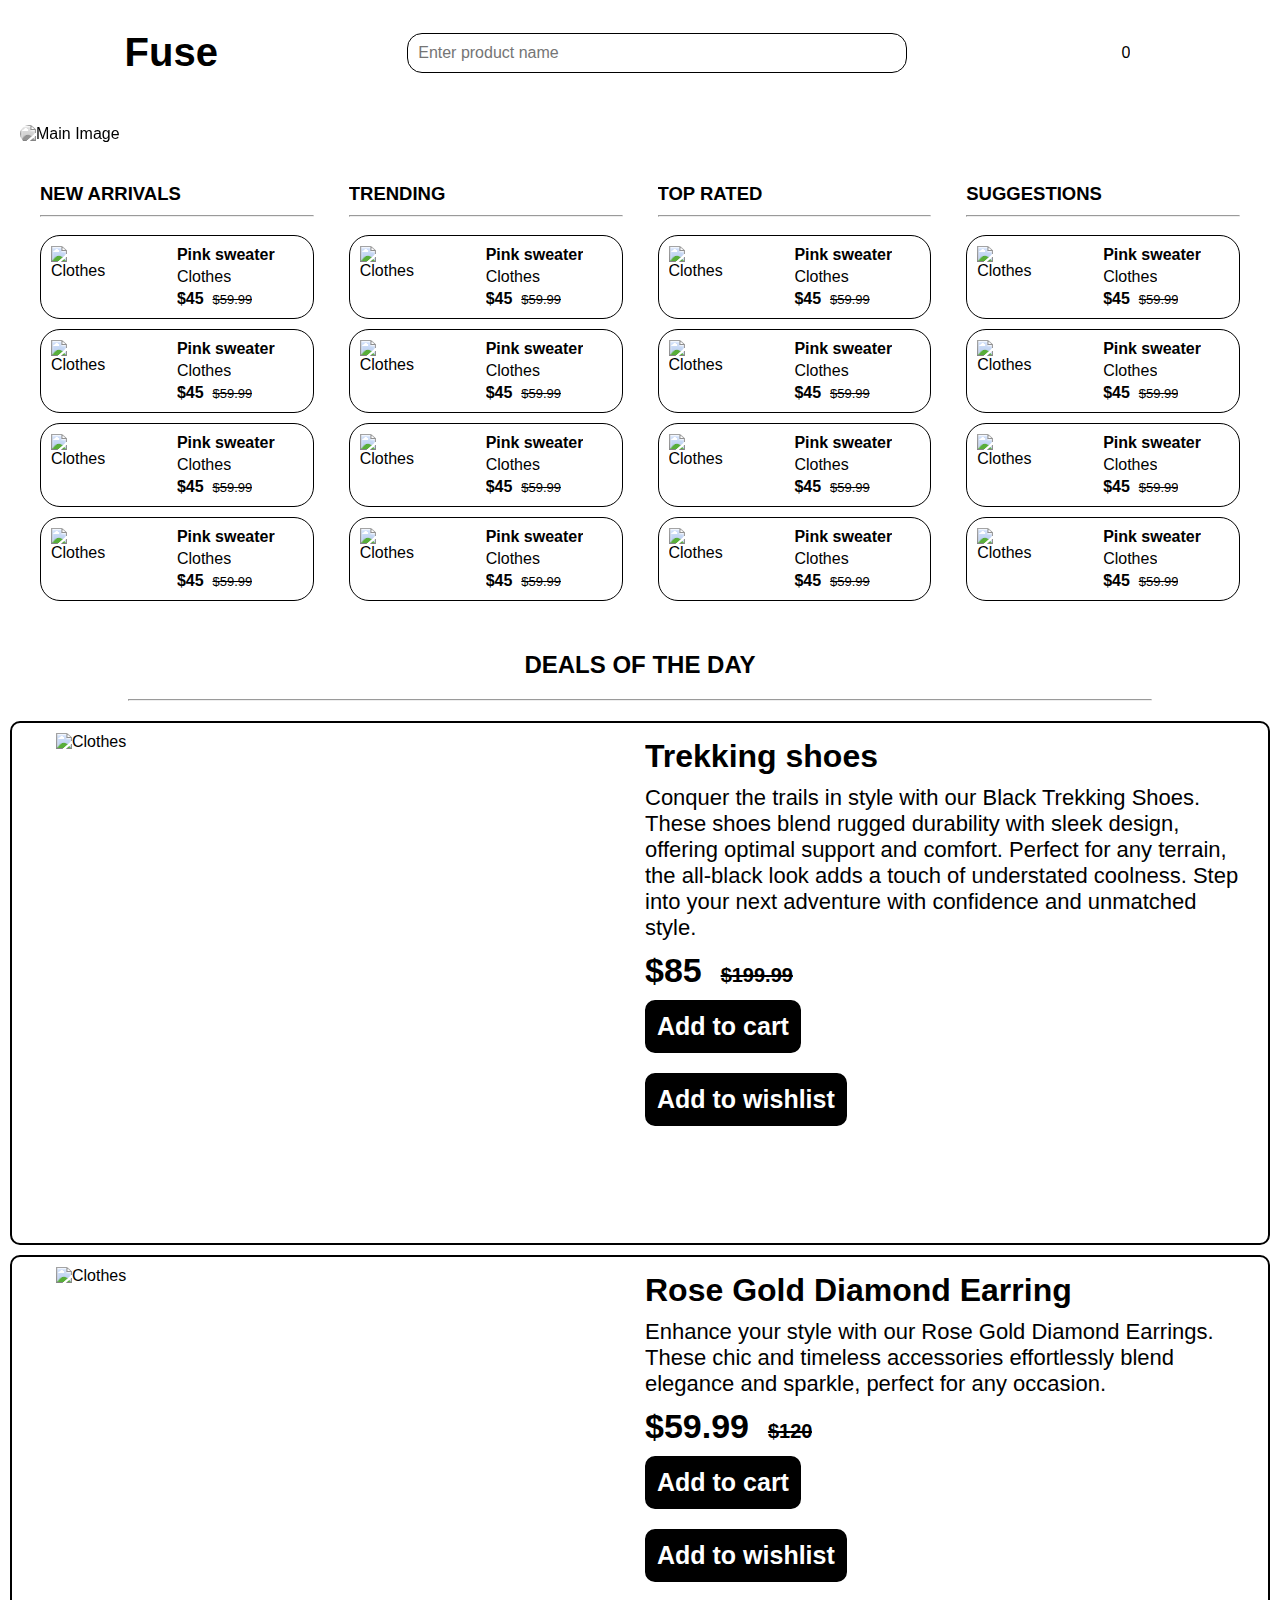
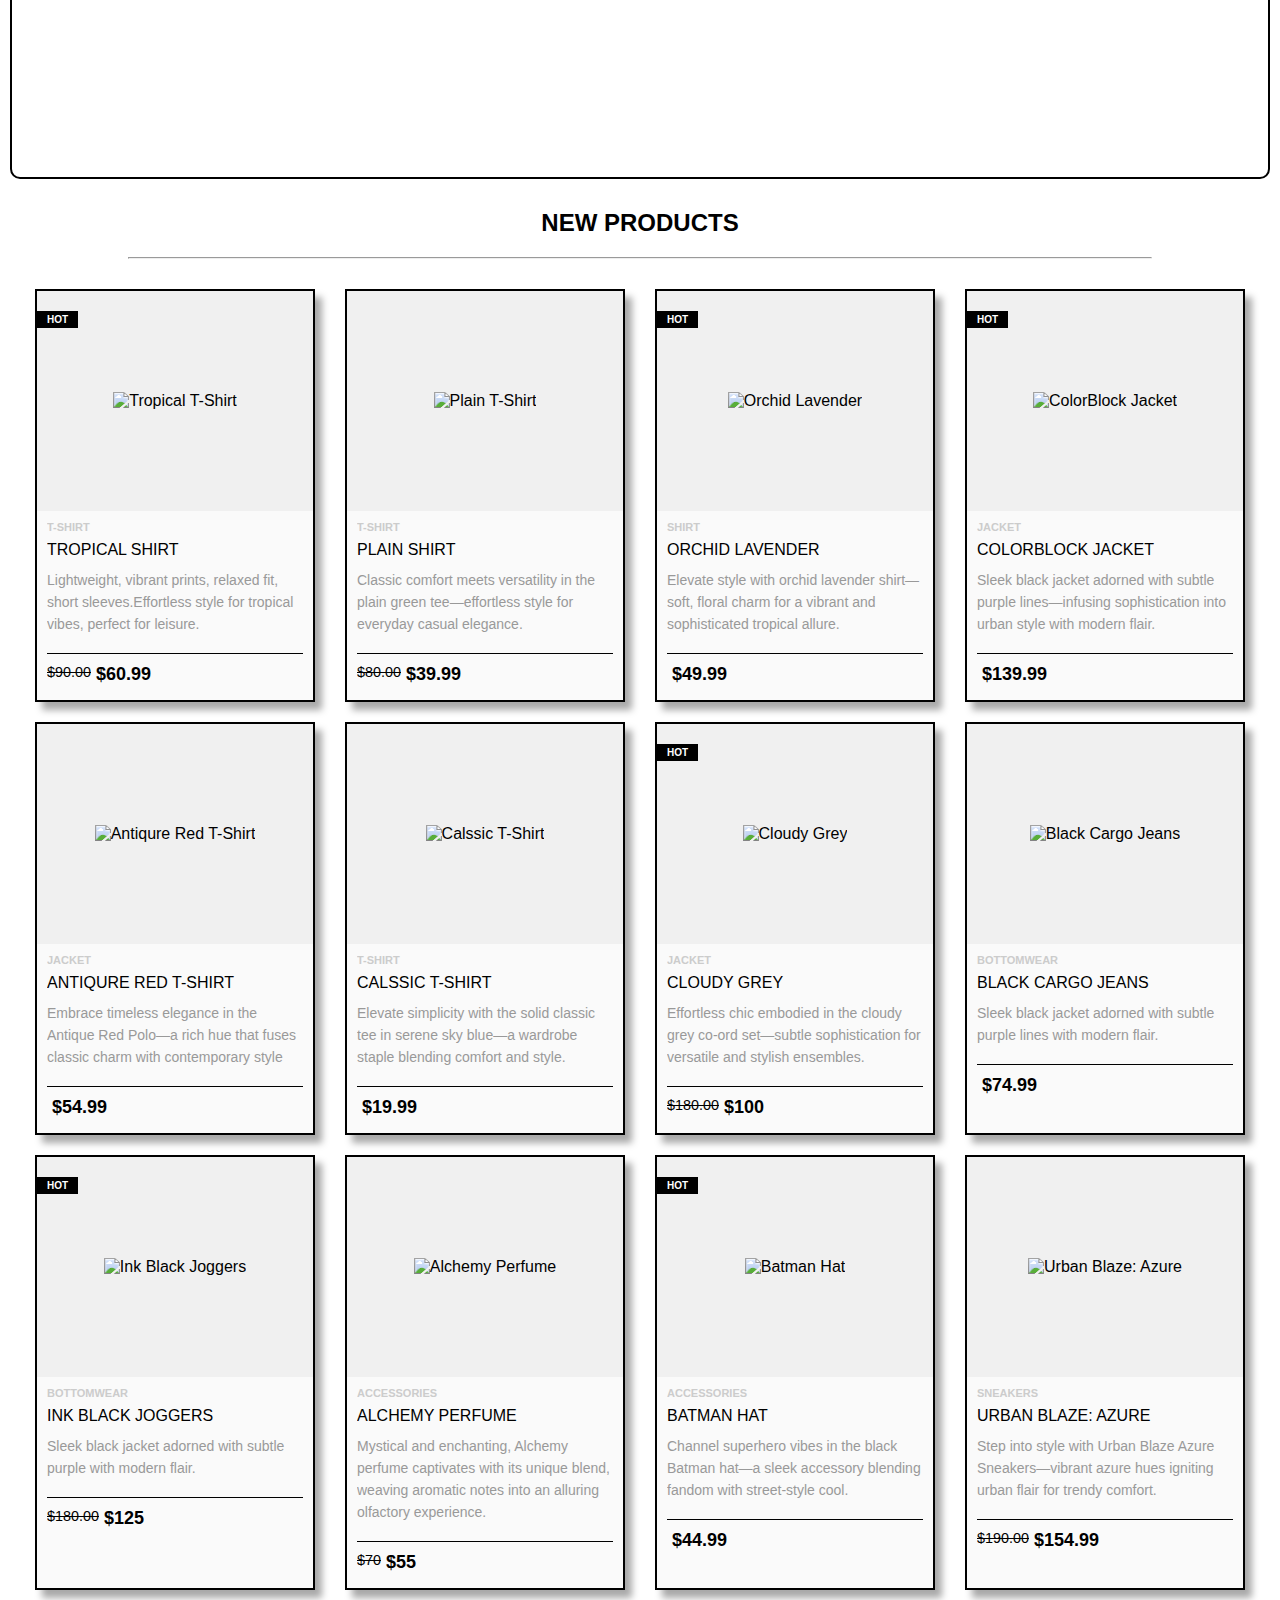
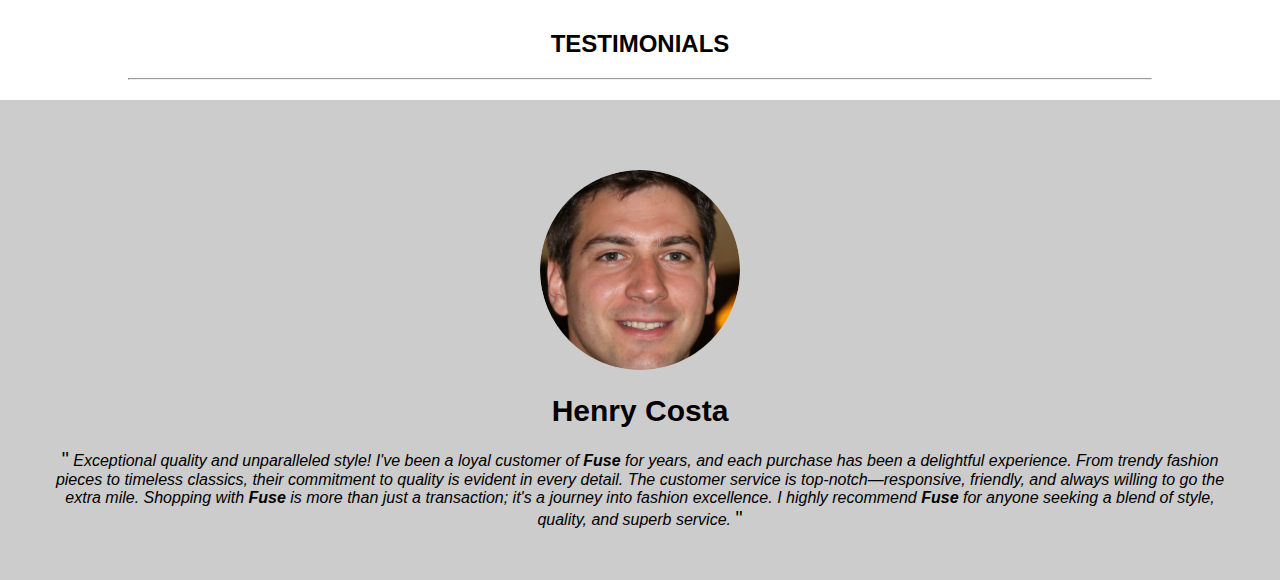
==== index.html @ c5d33d67 "files updated" ====
<!DOCTYPE html>
<html lang="en">

<head>
  <meta charset="UTF-8" />
  <meta name="viewport" content="width=device-width, initial-scale=1.0" />
  <title>Fuse | Home</title>
  <link rel="stylesheet" href="https://cdnjs.cloudflare.com/ajax/libs/font-awesome/6.5.1/css/all.min.css"
    integrity="sha512-DTOQO9RWCH3ppGqcWaEA1BIZOC6xxalwEsw9c2QQeAIftl+Vegovlnee1c9QX4TctnWMn13TZye+giMm8e2LwA=="
    crossorigin="anonymous" referrerpolicy="no-referrer" />
  <link
    href="https://api.fontshare.com/v2/css?f[]=sora@400,700,200,800,2,301,501,500,701,401,601,1,300,801,600&display=swap"
    rel="stylesheet" />
  <link rel="stylesheet" href="./css/style.css" />
</head>

<body>
  <section id="header">
    <div class="header-container">
      <div class="header-brand-name">
        <a class="brand-name" href="./about-us.html">Fuse</a>
      </div>

      <div class="header-search-bar">
        <label for="search-bar">
          <input type="text" name="search-bar" id="search-bar" placeholder="Enter product name" maxlength="40" />
        </label>
      </div>

      <div class="header-nav-links">
        <a href="./wishlist.html" class="nav-link nav-link-heart"><i class="fa fa-heart" id="wishlist"></i></a>
        <p id="cart-counter">0</p>
        <a href="./cart.html" class="nav-link nav-link-cart hovered" id="CART"><i
            class="fa-solid fa-cart-shopping"></i></a>
        <a href="./log-in.html" class="nav-link nav-link-user"><i class="fa-solid fa-user" id="login"></i></a>
      </div>
    </div>

    <input id="toggle" type="checkbox" />

    <label for="toggle" class="hamburger">
      <div class="top-bun"></div>
      <div class="meat"></div>
      <div class="bottom-bun"></div>
    </label>

    <div class="nav">
      <div class="nav-wrapper">
        <nav>
          <a href="./wishlist.html" class="hamburger-nav-link hamburger-nav-link-heart">Wishlist</a><br />
          <a href="./cart.html" class="hamburger-nav-link hamburger-nav-link-cart">Cart</a><br />
          <a href="./log-in.html" class="hamburger-nav-link hamburger-nav-link-login">Login</a><br />
        </nav>
      </div>
    </div>
  </section>

  <main>
    <section class="image-container">
      <img
        src="https://prod-img.thesouledstore.com/public/theSoul/storage/mobile-cms-media-prod/banner-images/IMG_4210.jpg?format=webp&w=1366&dpr=1.0"
        alt="Main Image" class="main-image" />
    </section>

    <section class="products-showcase">

      <div class="product-showcase-container">

        <h3 class="product-showcase-container-title">New Arrivals</h3>
        <hr class="divider">
        <br>
        <div class="showcase">

          <img src="https://codewithsadee.github.io/anon-ecommerce-website/assets/images/products/clothes-1.jpg"
            alt="Clothes" class="showcase-image">

          <div class="showcase-right-div">
            <p class="showcase-title">Pink sweater</p>
            <p class="showcase-category">Clothes</p>
            <p class="showcase-price">$45 &nbsp;<span class="discounted-price">$59.99</span></p>
          </div>

        </div>

        <div class="showcase">

          <img src="https://codewithsadee.github.io/anon-ecommerce-website/assets/images/products/clothes-1.jpg"
            alt="Clothes" class="showcase-image">

          <div class="showcase-right-div">
            <p class="showcase-title">Pink sweater</p>
            <p class="showcase-category">Clothes</p>
            <p class="showcase-price">$45 &nbsp;<span class="discounted-price">$59.99</span></p>
          </div>

        </div>

        <div class="showcase">

          <img src="https://codewithsadee.github.io/anon-ecommerce-website/assets/images/products/clothes-1.jpg"
            alt="Clothes" class="showcase-image">

          <div class="showcase-right-div">
            <p class="showcase-title">Pink sweater</p>
            <p class="showcase-category">Clothes</p>
            <p class="showcase-price">$45 &nbsp;<span class="discounted-price">$59.99</span></p>
          </div>

        </div>

        <div class="showcase">

          <img src="https://codewithsadee.github.io/anon-ecommerce-website/assets/images/products/clothes-1.jpg"
            alt="Clothes" class="showcase-image">

          <div class="showcase-right-div">
            <p class="showcase-title">Pink sweater</p>
            <p class="showcase-category">Clothes</p>
            <p class="showcase-price">$45 &nbsp;<span class="discounted-price">$59.99</span></p>
          </div>

        </div>

      </div>

      <div class="product-showcase-container">

        <h3 class="product-showcase-container-title">Trending</h3>
        <hr class="divider">
        <br>
        <div class="showcase">

          <img src="https://codewithsadee.github.io/anon-ecommerce-website/assets/images/products/clothes-1.jpg"
            alt="Clothes" class="showcase-image">

          <div class="showcase-right-div">
            <p class="showcase-title">Pink sweater</p>
            <p class="showcase-category">Clothes</p>
            <p class="showcase-price">$45 &nbsp;<span class="discounted-price">$59.99</span></p>
          </div>

        </div>

        <div class="showcase">

          <img src="https://codewithsadee.github.io/anon-ecommerce-website/assets/images/products/clothes-1.jpg"
            alt="Clothes" class="showcase-image">

          <div class="showcase-right-div">
            <p class="showcase-title">Pink sweater</p>
            <p class="showcase-category">Clothes</p>
            <p class="showcase-price">$45 &nbsp;<span class="discounted-price">$59.99</span></p>
          </div>

        </div>

        <div class="showcase">

          <img src="https://codewithsadee.github.io/anon-ecommerce-website/assets/images/products/clothes-1.jpg"
            alt="Clothes" class="showcase-image">

          <div class="showcase-right-div">
            <p class="showcase-title">Pink sweater</p>
            <p class="showcase-category">Clothes</p>
            <p class="showcase-price">$45 &nbsp;<span class="discounted-price">$59.99</span></p>
          </div>

        </div>

        <div class="showcase">

          <img src="https://codewithsadee.github.io/anon-ecommerce-website/assets/images/products/clothes-1.jpg"
            alt="Clothes" class="showcase-image">

          <div class="showcase-right-div">
            <p class="showcase-title">Pink sweater</p>
            <p class="showcase-category">Clothes</p>
            <p class="showcase-price">$45 &nbsp;<span class="discounted-price">$59.99</span></p>
          </div>

        </div>

      </div>

      <div class="product-showcase-container">

        <h3 class="product-showcase-container-title">Top rated</h3>
        <hr class="divider">
        <br>
        <div class="showcase">

          <img src="https://codewithsadee.github.io/anon-ecommerce-website/assets/images/products/clothes-1.jpg"
            alt="Clothes" class="showcase-image">

          <div class="showcase-right-div">
            <p class="showcase-title">Pink sweater</p>
            <p class="showcase-category">Clothes</p>
            <p class="showcase-price">$45 &nbsp;<span class="discounted-price">$59.99</span></p>
          </div>

        </div>

        <div class="showcase">

          <img src="https://codewithsadee.github.io/anon-ecommerce-website/assets/images/products/clothes-1.jpg"
            alt="Clothes" class="showcase-image">

          <div class="showcase-right-div">
            <p class="showcase-title">Pink sweater</p>
            <p class="showcase-category">Clothes</p>
            <p class="showcase-price">$45 &nbsp;<span class="discounted-price">$59.99</span></p>
          </div>

        </div>

        <div class="showcase">

          <img src="https://codewithsadee.github.io/anon-ecommerce-website/assets/images/products/clothes-1.jpg"
            alt="Clothes" class="showcase-image">

          <div class="showcase-right-div">
            <p class="showcase-title">Pink sweater</p>
            <p class="showcase-category">Clothes</p>
            <p class="showcase-price">$45 &nbsp;<span class="discounted-price">$59.99</span></p>
          </div>

        </div>

        <div class="showcase">

          <img src="https://codewithsadee.github.io/anon-ecommerce-website/assets/images/products/clothes-1.jpg"
            alt="Clothes" class="showcase-image">

          <div class="showcase-right-div">
            <p class="showcase-title">Pink sweater</p>
            <p class="showcase-category">Clothes</p>
            <p class="showcase-price">$45 &nbsp;<span class="discounted-price">$59.99</span></p>
          </div>

        </div>

      </div>

      <div class="product-showcase-container">

        <h3 class="product-showcase-container-title">Suggestions</h3>
        <hr class="divider">
        <br>
        <div class="showcase">

          <img src="https://codewithsadee.github.io/anon-ecommerce-website/assets/images/products/clothes-1.jpg"
            alt="Clothes" class="showcase-image">

          <div class="showcase-right-div">
            <p class="showcase-title">Pink sweater</p>
            <p class="showcase-category">Clothes</p>
            <p class="showcase-price">$45 &nbsp;<span class="discounted-price">$59.99</span></p>
          </div>

        </div>

        <div class="showcase">

          <img src="https://codewithsadee.github.io/anon-ecommerce-website/assets/images/products/clothes-1.jpg"
            alt="Clothes" class="showcase-image">

          <div class="showcase-right-div">
            <p class="showcase-title">Pink sweater</p>
            <p class="showcase-category">Clothes</p>
            <p class="showcase-price">$45 &nbsp;<span class="discounted-price">$59.99</span></p>
          </div>

        </div>

        <div class="showcase">

          <img src="https://codewithsadee.github.io/anon-ecommerce-website/assets/images/products/clothes-1.jpg"
            alt="Clothes" class="showcase-image">

          <div class="showcase-right-div">
            <p class="showcase-title">Pink sweater</p>
            <p class="showcase-category">Clothes</p>
            <p class="showcase-price">$45 &nbsp;<span class="discounted-price">$59.99</span></p>
          </div>

        </div>

        <div class="showcase">

          <img src="https://codewithsadee.github.io/anon-ecommerce-website/assets/images/products/clothes-1.jpg"
            alt="Clothes" class="showcase-image">

          <div class="showcase-right-div">
            <p class="showcase-title">Pink sweater</p>
            <p class="showcase-category">Clothes</p>
            <p class="showcase-price">$45 &nbsp;<span class="discounted-price">$59.99</span></p>
          </div>

        </div>

      </div>
    </section>

    <h2 class="dotd-container-title">Deals of the day</h2>
    <hr class="dotd-divider">

    <div class="dotd-container-wrapper">

      <div class="dotd-container">

        <div class="dotd-left-div">
          <img src="https://codewithsadee.github.io/anon-ecommerce-website/assets/images/products/sports-4.jpg"
            alt="Clothes" class="dotd-image">
        </div>

        <div class="dotd-right-div">
          <p class="dotd-right-div-title">Trekking shoes</p>
          <p class="dotd-description">Conquer the trails in style with our Black Trekking Shoes. These shoes blend
            rugged
            durability with sleek design, offering optimal support and comfort. Perfect for any terrain, the all-black
            look adds a touch of understated coolness. Step into your next adventure with confidence and unmatched
            style.
          </p>
          <p class="dotd-price">$85 &nbsp;<span class="dotd-discounted-price">$199.99</span></p>
          <button type="button" class="dotd-button dotd-add-to-cart-button">
            Add to cart
          </button>
          <button type="button" class="dotd-button dotd-add-to-wishtlist-button">
            Add to wishlist
          </button>
        </div>

      </div>

      <div class="dotd-container">

        <div class="dotd-left-div">
          <img src="https://codewithsadee.github.io/anon-ecommerce-website/assets/images/products/jewellery-1.jpg"
            alt="Clothes" class="dotd-image">
        </div>

        <div class="dotd-right-div">
          <p class="dotd-right-div-title">Rose Gold Diamond Earring</p>
          <p class="dotd-description">
            Enhance your style with our Rose Gold Diamond Earrings. These chic and timeless accessories effortlessly
            blend elegance and sparkle, perfect for any occasion.
          </p>
          <p class="dotd-price">$59.99 &nbsp;<span class="dotd-discounted-price">$120</span></p>
          <button type="button" class="dotd-button dotd-add-to-cart-button">
            Add to cart
          </button>
          <button type="button" class="dotd-button dotd-add-to-wishtlist-button">
            Add to wishlist
          </button>
        </div>

      </div>

      <section id="cartnotification">
        <span style="color: #53FF45;">Successfully</span> :&nbsp;&nbsp;
        Added to Cart
      </section>

      <h2 class="new-products-title">New products</h2>
      <hr class="dotd-divider">

      <section class="products-container" id="products-container"></section>

      <h2 class="dotd-container-title">Testimonials</h2>
      <hr class="dotd-divider">

      <div class="testimonials-scroller">

        <div class="testimonial-element">
          <img src="./images/person-1.png" alt="
              Henry Costa" class="testimonial-image">
          <h2 class="testimonial-title">
            Henry Costa
          </h2>
          <p class="testimonial-paragraph">
            <em>Exceptional quality and unparalleled style! I've been a loyal customer of <strong>Fuse</strong> for
              years,
              and each purchase has been a delightful experience. From trendy fashion pieces to timeless classics, their
              commitment to quality is evident in every detail. The customer service is top-notch—responsive, friendly,
              and always willing to go the extra mile. Shopping with <strong>Fuse</strong> is more than just a
              transaction;
              it's a journey into fashion excellence. I highly recommend <strong>Fuse</strong> for anyone seeking a
              blend
              of
              style, quality, and superb service.</em>
          </p>
        </div>

        <div class="testimonial-element">
          <img src="./images/person-2.jpg" alt="
              Emily Thompson" class="testimonial-image">
          <h2 class="testimonial-title">
            Emily Thompson
          </h2>
          <p class="testimonial-paragraph">
            <em>Sophistication at its finest! I can't express how pleased I am with my purchases from
              <strong>Fuse</strong>. The Black Trekking Shoes I bought were not only stylish but also incredibly
              durable—perfect for my
              outdoor adventures. <strong>Fuse</strong> exceeded my expectations, and their commitment to customer
              satisfaction is evident. Kudos to the team for curating such a fantastic collection!</em>
          </p>
        </div>

        <div class="testimonial-element">
          <img src="./images/person-3.jpg" alt="
              Michael Rodriguez" class="testimonial-image">
          <h2 class="testimonial-title">
            Michael Rodriguez
          </h2>
          <p class="testimonial-paragraph">
            <em>A touch of luxury in every detail! <strong>Fuse</strong> has become my go-to for exquisite accessories.
              The Rose Gold Diamond Earrings I received were simply stunning, and the craftsmanship was impeccable. What
              sets <strong>Fuse</strong> apart is not just the product quality but the overall shopping experience. The
              personalized attention and efficient service make every purchase a joy.</em>
          </p>
        </div>
      </div>

  </main>
  <script src="./js/index.js"></script>
</body>

</html>




<!-- <div class="backtotop">
    <a href="#header">Back To Top</a>
  </div>-->
<!-- <footer>
    <div class="footer-container">
      <div class="footer-div">
        <h4 class="footer-h4">Support</h4>
        <a class="footer-a">FAQs</a>
        <a class="footer-a">Contact us</a>
        <a class="footer-a">Privacy Policy</a>
        <a class="footer-a">Shipping</a>
        <a class="footer-a">Returns</a>
        <a class="footer-a">Product Exchange</a>
        <a class="footer-a">Cash Back Rewards</a>
      </div>

      <div class="footer-div">
        <h4 class="footer-h4">About</h4>
        <a class="footer-a">About us</a>
        <a class="footer-a">Testimonials</a>
      </div>

      <div class="footer-div">
        <h4 class="footer-h4">Our Company</h4>
        <a class="footer-a">Legal Notice</a>
        <a class="footer-a">Terms and conditions</a>
        <a class="footer-a">Secure Payment</a>
      </div>

      <div class="footer-div">
        <h4 class="footer-h4">Contact</h4>
        <p class="footer-p">
          <i class="fa-solid fa-location-crosshairs" style="color: white"></i>&nbsp;419 State 414 Rte Beaver Dams, New
          York(NY), 14812, USA
        </p>
        <p class="footer-p">
          <i class="fa-solid fa-phone-volume" style="color: white"></i>&nbsp;(607) 936-8058
        </p>
        <a class="footer-p"><i class="fa-solid fa-envelope" style="color: white"></i>&nbsp;example@gmail.com</a>
      </div>

      <div class="footer-div">
        <h4 class="footer-h4">Products</h4>
        <a class="footer-a">New Products</a>
        <a class="footer-a">Prices Drop</a>
        <a class="footer-a">Contact us</a>
        <a class="footer-a">Sitemap</a>
        <a class="footer-a">Best Sales</a>
      </div>
    </div>
    <br />
    <br />
    <div class="copyright-container">
      <div class="footer-copyright">Made by Shish Fruitwala and Deepak</div>
    </div>
  </footer> -->
---- css/style.css ----
* {
  margin: 0;
  padding: 0;
  box-sizing: border-box;
  text-decoration: none;
  scroll-behavior: smooth;
  color: black;
  overflow-x: hidden;
  font-family: "Sora", sans-serif;
}

*::selection {
  background-color: black;
  color: white;
}

::-webkit-scrollbar {
  width: 4px;
  height: 4px;
}

::-webkit-scrollbar-track {
  background: white;
}

::-webkit-scrollbar-thumb {
  background: black;
  border-radius: 19px;
}

@supports(scrollbar-color: black white) {
  * {
    scrollbar-color: black white;
  }
}

#header {
  margin: 20px;
}

.header-container {
  display: flex;
  align-items: center;
  justify-content: space-around;
  padding: 10px;
}

.header-brand-name {
  font-size: 40px;
  display: flex;
  align-items: center;
  justify-content: center;
  font-weight: 700;
}

.header-search-bar {
  width: 500px;
}

#search-bar {
  width: 100%;
  height: 40px;
  display: flex;
  align-items: center;
  border: 1px solid black;
  border-radius: 15px;
  padding: 10px;
  font-size: 100%;
  line-height: 20px;
}

.header-nav-links {
  display: flex;
  align-items: center;
  justify-content: space-evenly;
  overflow: hidden;
  height: 40px;
  padding: 5px 0 5px 0;
  padding: 5px;
}

.nav-link {
  font-size: 30px;
  transition: all 0.1s ease-in;
}

.nav-link:hover {
  transform: scale(1.1);
}

.nav-link-heart {
  display: flex;
  align-items: center;
  justify-content: center;
  margin-right: 20px;
}

.nav-link-cart {
  display: flex;
  align-items: center;
  justify-content: center;
  margin-right: 20px;
}

.nav-link-user {
  display: flex;
  align-items: center;
  justify-content: center;
}

/**hamburger**/
#toggle {
  display: none;
}

.hamburger {
  position: absolute;
  top: 5em;
  right: 6%;
  margin-left: -2em;
  margin-top: -45px;
  width: 2em;
  height: 40px;
  z-index: 7;
  display: none;
  overflow-y: hidden;
}

.hamburger div {
  position: relative;
  width: 30px;
  height: 4px;
  border-radius: 3px;
  background-color: grey;
  margin-top: 5px;
  transition: all 0.3s ease-in-out;
  display: flex;
  align-items: flex-start;
  justify-content: flex-start;
  flex-direction: column;
}

.nav {
  position: fixed;
  width: 100%;
  height: 100%;
  background-color: black;
  top: -100%;
  left: 0;
  right: 0;
  bottom: 0;
  overflow: hidden;
  transition: all 0.3s ease-in-out;
  transform: scale(0);
  z-index: 5;
}

.nav-wrapper {
  position: relative;
  overflow: hidden;
  overflow-y: auto;
  height: 100%;
}

nav {
  text-align: left;
  margin-left: 25%;
}

nav a {
  position: relative;
  text-decoration: none;
  color: white;
  font-size: 2em;
  display: inline-block;
  margin-top: 1.25em;
  transition: color 0.2s ease-in-out;
  letter-spacing: 1px;
}

nav a:before {
  content: "";
  height: 0;
  position: absolute;
  width: 0.25em;
  background-color: white;
  left: -0.5em;
  transition: all 0.2s ease-in-out;
}

nav a:hover {
  color: white;
}

nav a:hover:before {
  height: 100%;
}

.hamburger-nav-link {
  color: white;
  font-size: 30px;
}

.hamburger-nav-link-heart {
  margin-top: 80px;
}

.hamburger-nav-link-heart:hover {
  color: #ce4257;
}

.hamburger-nav-link-cart:hover {
  color: #53FF45;
}

.hamburger-nav-link-login:hover {
  color: #51a3a3;
}

#toggle:checked+.hamburger .top-bun {
  transform: rotate(-45deg);
  margin-top: 9px;
}

#toggle:checked+.hamburger .bottom-bun {
  opacity: 0;
  transform: rotate(45deg);
}

#toggle:checked+.hamburger .meat {
  transform: rotate(45deg);
  margin-top: -4.5px;
}

#toggle:checked+.hamburger+.nav {
  top: 0;
  transform: scale(1);
}

.image-container {
  display: flex;
  align-items: center;
  justify-content: center;
  margin: 20px;
}

.main-image {
  filter: grayscale(1);
  border-radius: 15px;
  width: 100%;
}

/**cart thing**/

.products-showcase {
  margin: 30px;
  display: grid;
  grid-template-columns: repeat(4, 1fr);
  padding: 5px;
  gap: 25px;
}

.product-showcase-container {
  padding: 5px;
}

.product-showcase-container-title {
  text-transform: uppercase;
  font-size: 18.5px;
  margin-bottom: 10px;
  text-align: left;
}

.showcase {
  padding: 10px;
  display: grid;
  grid-template-columns: repeat(2, 1fr);
  border: 1px black solid;
  border-radius: 20px;
  width: 100%;
  margin-bottom: 10px;
}

.showcase-image {
  height: 61.5px;
  width: 70px;
  float: left;
}

.showcase-right-div {
  display: flex;
  text-align: start;
  align-items: start;
  justify-content: start;
  flex-direction: column;
}

.showcase-title {
  font-weight: 700;
  margin-bottom: 4px;
}

.showcase-category {
  margin-bottom: 4px;
}

.showcase-price {
  font-weight: 800;
}

.discounted-price {
  font-weight: 300;
  text-decoration: line-through;
  font-size: 13px;
}

.dotd-container-title {
  text-transform: uppercase;
  margin: 30px 0 20px 0px;
  text-align: center;
}

.dotd-divider {
  width: 80%;
  height: 2px;
  margin: 0 auto 20px auto;
}

.dotd-container {
  display: grid;
  grid-template-columns: repeat(2, 2fr);
  margin: 0px 10px 10px 10px;
  border-radius: 10px;
  padding: 10px;
  border: 2px solid black;
}

.dotd-image {
  float: left;
  height: 500px;
  width: 550px;
  object-fit: cover;
}

.dotd-left-div {
  display: flex;
  justify-content: center;
  align-items: center;
}

.dotd-right-div {
  padding: 5px;
  display: flex;
  justify-content: start;
  align-items: start;
  flex-direction: column;
}

.dotd-right-div-title {
  font-size: 32px;
  font-weight: 700;
  margin-bottom: 10px;
}

.dotd-description {
  margin-bottom: 10px;
  font-size: 22px;
}

.dotd-price {
  font-size: 34px;
  font-weight: 600;
  margin-bottom: 10px;
}

.dotd-discounted-price {
  font-size: 20px;
  text-decoration: line-through;
}

.dotd-button {
  font-size: 25px;
  font-weight: 800;
  padding: 10px;
  border-radius: 10px;
  border: none;
  background-color: black;
  color: white;
  cursor: pointer;
  border: 2px solid black;
  transition: all .2s ease-in;
  margin-bottom: 20px;
}

.dotd-button:hover {
  border: 2px solid black;
  background-color: white;
  color: black;
}

.new-products-title {
  text-align: center;
  margin-top: 30px;
  margin-bottom: 20px;
  text-transform: uppercase;
}

#CART {
  font-size: 26px;
  position: relative;
  left: -2%;
}

#wishlist,
#login {
  overflow: hidden;
}

.products-container {
  margin: 0px 20px 0 20px;
  display: grid;
  grid-template-columns: repeat(4, 1fr);
  gap: 0px;
}

.product-card {
  width: 280px;
  height: auto;
  position: relative;
  box-shadow: 7px 8px 7px darkgrey;
  margin: 10px auto;
  background: #fafafa;
  border: 2px solid black;
}

.product-card:hover {
  background-color: #F2F1EB;
}

.badge {
  position: absolute;
  left: 0;
  top: 20px;
  text-transform: uppercase;
  font-size: 10px;
  font-weight: 700;
  background: black;
  color: #fff;
  padding: 3px 10px;
}

.badge::selection {
  background-color: white;
  color: black;
}

.product-tumb {
  display: flex;
  align-items: center;
  justify-content: center;
  height: 220px;
  padding: 10px;
  background: #f0f0f0;
}

.product-tumb img {
  max-width: 100%;
  max-height: 100%;
}

.product-details {
  padding: 10px;
}

.product-catagory {
  display: block;
  font-size: 11px;
  font-weight: 700;
  text-transform: uppercase;
  color: #ccc;
  margin-bottom: 8px;
}

.product-details h4 a {
  font-weight: 500;
  display: block;
  margin-bottom: 10px;
  text-transform: uppercase;
  color: black;
  text-decoration: none;
  transition: 0.3s;
}

.product-details p {
  font-size: 14px;
  line-height: 22px;
  margin-bottom: 18px;
  color: #999;
  text-align: left;
}

.product-bottom-details {
  overflow: hidden;
  border-top: 1px solid black;
  padding-top: 10px;
}

.product-bottom-details div {
  float: left;
  width: 50%;
}

.product-price {
  font-size: 18px;
  color: black;
  font-weight: 600;
}

.product-price small {
  font-size: 80%;
  font-weight: 400;
  text-decoration: line-through;
  display: inline-block;
  margin-right: 5px;
}

.product-links {
  text-align: right;
  position: relative;
  top: -10px;
  height: 26px;
  overflow: hidden;
}

.product-links i {
  display: inline-block;
  padding: 10px;
  color: black;
  transition: 0.3s;
  font-size: 16px;
  cursor: pointer;
  transition: all 0.2s ease-in-out;
}

.product-links i:hover {
  transform: scale(1.2);
}

.product-links i.fa-heart:hover {
  color: #ce4209;
}

.product-links i.fa-shopping-cart:hover {
  color: #53FF45;
}

input[type="checkbox"] {
  display: none;
}

#cartnotification {
  position: fixed;
  width: 260px;
  text-align: center;
  top: 55px;
  left: calc(50% - 130px);
  border: 1px solid black;
  padding: 4px 0;
  font-size: 14px;
  z-index: 99;
  font-weight: 600;
  background-color: rgba(0, 0, 0, 0.93);
  color: white;
  border-radius: 6px;
  display: none;
  animation: cartAnime 0.8s ease-in-out 400ms 1;
}

@keyframes cartAnime {
  100% {
    transform: translateY(-120px);
  }
}

.cartRemover {
  padding: 1px 14px;
  border-radius: 6px;
  font-size: 12px;
  color: black;
  background-color: white;
  border: 1px solid rgb(121, 103, 103);
  position: relative;
  top: -15px;
}

.testimonials-scroller {
  display: grid;
  grid-auto-flow: column;
  grid-auto-columns: 100%;
  gap: 1rem;
  overflow-x: auto;
}

.testimonial-element {
  padding: 50px;
  background-color: #ccc;
  text-align: center;
}

.testimonial-image {
  height: 200px;
  width: 200px;
  margin: 20px auto;
  border-radius: 50%;
}

.testimonial-title {
  font-size: 30px;
}

.testimonial-paragraph::before,
.testimonial-paragraph::after {
  content: "\0022";
  font-size: 20px;
}

.testimonial-paragraph {
  margin-top: 20px;
}

/****************************************************************************************MEDIA QUERIES**/
@media (max-width: 1180px) {
  .product-card {
    width: 260px;
  }

  .product-tumb {
    height: 200px;
  }

  .product-catagory {
    font-size: 10.5px;
    margin-bottom: 6.5px;
  }

  .product-details h4 a {
    margin-bottom: 6.5px;
  }

  .product-details p {
    font-size: 12.5px;
    line-height: 22px;
    margin-bottom: 10px;
  }

  .product-bottom-details {
    padding-top: 8px;
  }

  .product-price {
    font-size: 16px;
  }

  .product-price small {
    font-size: 70%;
    font-weight: 500;
  }

  .product-links {
    top: -10px;
    height: 26px;
  }
}

@media (min-width: 1024px) and (max-width: 1150px) {
  p {
    top: -16px;
    left: 12%;
  }
}

@media (max-width: 1100px) {
  .product-card {
    width: 240px;
  }

  .product-tumb {
    height: 160px;
  }

  .product-catagory {
    font-size: 10.5px;
    margin-bottom: 6.5px;
  }

  .product-details h4 a {
    margin-bottom: 6.5px;
  }

  .product-details p {
    font-size: 12.5px;
    line-height: 20px;
    margin-bottom: 10px;
  }

  .product-bottom-details {
    padding-top: 8px;
  }

  .product-price {
    font-size: 14px;
  }

  .product-price small {
    font-size: 65%;
  }

  .product-links {
    top: -10px;
    height: 26px;
  }
}

@media (min-width: 767px) and (max-width: 1024px) {
  p {
    top: -19px;
    left: 26%;
  }
}


@media(max-width: 1020px) {
  .dotd-image {
    height: 350px;
    width: 500px;
  }

  .dotd-right-div-title {
    font-size: 28px;
  }

  .dotd-description {
    margin-bottom: 8px;
    font-size: 18px;
  }

  .dotd-price {
    font-size: 28.75px;
    margin-bottom: 8px;
  }

  .dotd-button {
    font-size: 20px;
    margin-bottom: 8px;
  }
}

@media (max-width: 1010px) {
  .products-container {
    margin: 0px 20px 0 20px;
    display: grid;
    grid-template-columns: repeat(3, 1fr);
    gap: 0px;
  }

  .product-card {
    width: 300px;
    height: auto;
    position: relative;
    box-shadow: 7px 8px 7px darkgrey;
    margin: 10px auto;
    background: #fafafa;
    border: 2px solid black;
  }

  .product-details p {
    font-size: 14px;
    line-height: 22px;
    margin-bottom: 18px;
    color: #999;
    text-align: left;
  }

  .product-bottom-details {
    padding-top: 10px;
  }

  .product-bottom-details div {
    float: left;
    width: 50%;
  }

  .product-price {
    font-size: 18px;
  }

  .product-price small {
    font-size: 80%;
    display: inline-block;
    margin-right: 5px;
  }

  .product-links {
    text-align: right;
    position: relative;
    top: -10px;
    height: 26px;
  }

  .product-links i {
    padding: 10px;
    font-size: 16px;
  }
}

@media (max-width: 1000px) {
  .header-brand-name {
    font-size: 38px;
  }
}

@media (max-width: 950px) {
  .product-card {
    width: 280px;
  }

  .product-tumb {
    height: 180px;
  }

  .product-catagory {
    font-size: 10.5px;
    margin-bottom: 6.5px;
  }

  .product-details h4 a {
    margin-bottom: 6.5px;
  }

  .product-details p {
    font-size: 12.5px;
    line-height: 22px;
    margin-bottom: 10px;
  }

  .product-bottom-details {
    padding-top: 8px;
  }

  .product-price {
    font-size: 16px;
  }

  .product-price small {
    font-size: 70%;
    font-weight: 500;
  }

  .product-links {
    top: -10px;
    height: 26px;
  }
}

@media (max-width: 890px) {
  .header-brand-name {
    font-size: 36px;
  }

  .header-search-bar {
    width: 400px;
  }

  #search-bar {
    line-height: 18px;
  }

  .header-nav-links {
    padding: 3px 0 3px 0;
  }

  .header-nav-links {
    padding: 3px;
  }

  .nav-link {
    font-size: 26px;
  }

  .nav-link-heart {
    display: flex;
    align-items: center;
    justify-content: center;
    margin-right: 17px;
  }

  .nav-link-cart {
    display: flex;
    align-items: center;
    justify-content: center;
    margin-right: 17px;
  }

  .nav-link-user {
    display: flex;
    align-items: center;
    justify-content: center;
  }

  .products-showcase {
    grid-template-columns: repeat(3, 1fr);
  }

  .product-card {
    width: 250px;
  }

  .product-tumb {
    height: 150px;
  }

  .product-details h4 a {
    margin-bottom: 6.5px;
    font-size: 15px;
  }

  .product-details p {
    font-size: 12.5px;
    line-height: 16px;
    margin-bottom: 10px;
  }

  .product-bottom-details {
    padding-top: 8px;
  }

  .product-price {
    font-size: 13.5px;
  }

  .product-price small {
    font-size: 70%;
    font-weight: 500;
  }

}

@media (max-width: 855px) {
  .product-card {
    width: 230px;
  }

  .product-tumb {
    height: 130px;
  }

  .product-details p {
    font-size: 12px;
    line-height: 14px;
    margin-bottom: 10px;
  }

  .product-bottom-details {
    padding-top: 8px;
  }

  .product-price {
    font-size: 13.5px;
  }

  .product-price small {
    font-size: 70%;
    font-weight: 500;
  }

}

@media (max-width: 767px) {

  .products-container {
    margin: 0px 20px 0 20px;
    grid-template-columns: repeat(3, 1fr);
  }

  .product-card {
    width: 200px;
  }

  .product-tumb {
    height: 100px;
  }

  .product-details p {
    font-size: 10px;
    line-height: 14px;
    margin-bottom: 6.5px;
  }

  .product-bottom-details {
    padding-top: 8px;
  }

  .product-price {
    font-size: 13.5px;
  }

  .product-price small {
    font-size: 70%;
    font-weight: 500;
  }

}

@media (max-width: 750px) {
  .header-brand-name {
    font-size: 34px;
  }

  .header-search-bar {
    width: 350px;
  }

  #search-bar {
    line-height: 16.5px;
  }

  .header-nav-links {
    padding: 2px 0 2px 0;
  }

  .header-nav-links {
    padding: 2px;
  }

  .nav-link {
    font-size: 25px;
  }

  .nav-link-heart {
    display: flex;
    align-items: center;
    justify-content: center;
    margin-right: 15px;
  }

  .nav-link-cart {
    display: flex;
    align-items: center;
    justify-content: center;
    margin-right: 15px;
  }

  .nav-link-user {
    display: flex;
    align-items: center;
    justify-content: center;
  }
}

@media(max-width: 730px) {
  .dotd-container {
    display: grid;
    grid-template-columns: repeat(1, 2fr);
    margin: 20px;
    border-radius: 10px;
  }

  .dotd-image {
    height: 400px;
    width: 90%;
  }

  .dotd-right-div {
    align-items: center;
    flex-direction: column;
    justify-content: center;
    padding: 20px;
  }

  .dotd-right-div-title {
    font-size: 28px;
  }

  .dotd-description {
    margin-bottom: 10px;
    font-size: 18px;
    text-align: justify;
  }

  .dotd-price {
    font-size: 28.75px;
    margin: 10px 10px 20px 10px;
  }

  .dotd-button {
    font-size: 20px;
    margin-bottom: 10px;
  }

  .dotd-add-to-wishtlist-button {
    margin-bottom: 0;
  }
}

@media (max-width: 690px) {
  .header-brand-name {
    font-size: 34px;
  }

  .header-search-bar {
    width: 300px;
    margin-right: 40px;
  }

  #search-bar {
    line-height: 14px;
  }

  .header-nav-links {
    display: none;
  }

  .hamburger {
    display: flex;
    align-items: center;
    justify-content: start;
    flex-direction: column;
  }
}

@media (max-width: 674px) {
  .products-showcase {
    grid-template-columns: repeat(2, 1fr);
  }

  .product-showcase-container {
    padding: 5px;
  }

  .product-showcase-container-title {
    font-size: 16px;
    margin-bottom: 8px;
  }

  .showcase {
    padding: 8px;
    margin-bottom: 8px;
  }

  .showcase-image {
    height: 58.5px;
    width: 69px;
    float: left;
  }

  .showcase-title {
    font-weight: 700;
    margin-bottom: 3px;
    font-size: 15.5px;
  }

  .showcase-category {
    margin-bottom: 3px;
    font-size: 15.5px;
  }

  .showcase-price {
    font-size: 15.5px;
  }

  .discounted-price {
    font-weight: 300;
    text-decoration: line-through;
    font-size: 12.5px;
  }
}

@media (max-width: 650px) {
  .products-container {
    margin: 0px 20px 0 20px;
    grid-template-columns: repeat(3, 1fr);
  }

  .product-card {
    width: 190px;
  }

  .product-tumb {
    height: 120px;
  }

  .product-details p {
    font-size: 10px;
    line-height: 14px;
    margin-bottom: 6.5px;
  }

  .product-bottom-details {
    padding-top: 8px;
  }

  .product-price {
    font-size: 13.5px;
  }

  .product-price small {
    font-size: 70%;
    font-weight: 500;
  }

}

@media (max-width: 620px) {
  .products-container {
    margin: 0px 20px 0 20px;
    grid-template-columns: repeat(2, 1fr);
  }

  .product-card {
    width: 280px;
  }

  .product-tumb {
    height: 160px;
  }

  .product-details p {
    font-size: 13px;
    line-height: 15px;
    margin-bottom: 6.5px;
    overflow-y: hidden;
  }

  .product-bottom-details {
    padding-top: 8px;
  }

  .product-price {
    font-size: 13.5px;
  }

  .product-price small {
    font-size: 70%;
    font-weight: 500;
  }

}

@media (max-width: 605px) {
  .products-container {
    margin: 0px 10px 0 10px;
  }

  .product-card {
    width: 250px;
  }

  .product-tumb {
    height: 150px;
  }

}

@media (max-width: 525px) {
  .products-container {
    margin: 0px 10px 0 10px;
  }

  .product-card {
    width: 220px;
  }

  .product-tumb {
    height: 120px;
  }

  .product-details p {
    font-size: 11px;
    line-height: 17px;
    margin-bottom: 6.5px;
  }

  .product-bottom-details {
    padding-top: 8px;
  }

  .product-price {
    font-size: 12.5px;
  }

  .product-price small {
    font-size: 67.5%;
  }

}

@media (max-width: 500px) {
  .header-brand-name {
    font-size: 34px;
  }

  .header-search-bar {
    width: 260px;
    margin-right: 40px;
  }

  #search-bar {
    line-height: 14px;
  }

  .hamburger {
    display: flex;
    align-items: center;
    justify-content: start;
    flex-direction: column;
  }
}

@media(max-width: 480px) {
  .dotd-image {
    height: 300px;
    width: 450px;
  }

  .dotd-right-div-title {
    font-size: 26px;
  }

  .dotd-description {
    margin-bottom: 8px;
    font-size: 16px;
  }

  .dotd-price {
    font-size: 27px;
    margin-bottom: 8px;
  }

  .dotd-button {
    font-size: 18px;
    margin-bottom: 6px;
  }
}

@media (max-width:465px) {
  .products-container {
    margin: 0px 10px 0 10px;
  }

  .product-card {
    width: 180px;
  }

  .product-tumb {
    height: 110px;
  }

  .product-details p {
    font-size: 11px;
    line-height: 17px;
    margin-bottom: 6.5px;
  }

  .product-bottom-details {
    padding-top: 8px;
  }

  .product-price {
    font-size: 12.5px;
  }

  .product-price small {
    font-size: 67.5%;
  }
}

@media (max-width: 460px) {
  .header-brand-name {
    font-size: 32px;
  }

  .header-search-bar {
    width: 200px;
    margin-right: 40px;
  }

  #search-bar {
    line-height: 10px;
    height: 35px;
  }

  .hamburger {
    display: flex;
    align-items: center;
    justify-content: start;
    flex-direction: column;
    height: 24px;
  }

  .products-showcase {
    grid-template-columns: repeat(1, 1fr);
  }

  .product-showcase-container {
    padding: 5px;
  }

  .product-showcase-container-title {
    font-size: 16px;
    margin-bottom: 8px;
  }

  .showcase {
    padding: 8px;
    margin-bottom: 8px;
  }

  .showcase-image {
    height: 58.5px;
    width: 69px;
    float: left;
  }

  .showcase-title {
    font-weight: 700;
    margin-bottom: 3px;
    font-size: 15.5px;
  }

  .showcase-category {
    margin-bottom: 3px;
    font-size: 15.5px;
  }

  .showcase-price {
    font-size: 15.5px;
  }

  .discounted-price {
    font-weight: 300;
    text-decoration: line-through;
    font-size: 12.5px;
  }
}

@media (max-width: 400px) {
  .header-brand-name {
    font-size: 30px;
  }

  .header-search-bar {
    width: 150px;
    margin-right: 50px;
  }

  #search-bar {
    line-height: 10px;
    height: 35px;
    font-size: 90%;
  }

  .hamburger {
    display: flex;
    align-items: center;
    justify-content: start;
    flex-direction: column;
    height: 24px;
  }
}

@media (max-width: 385px) {
  .product-card {
    width: 160px;
  }

  .product-tumb {
    height: 110px;
  }

  .product-catagory {
    font-size: 8.5px;
    margin-bottom: 5.5px;
  }

  .product-details h4 a {
    margin-bottom: 5.5px;
  }

  .product-details p {
    font-size: 10.5px;
    line-height: 14px;
    margin-bottom: 10px;
  }

  .product-bottom-details {
    padding-top: 8px;
  }

  .product-price {
    font-size: 14px;
  }

  .product-price small {
    font-size: 70%;
  }

  .product-links {
    top: -8px;
    height: 26px;
  }

}

@media (max-width: 370px) {
  .dotd-description {
    margin-bottom: 8px;
    font-size: 14.5px;
  }
}
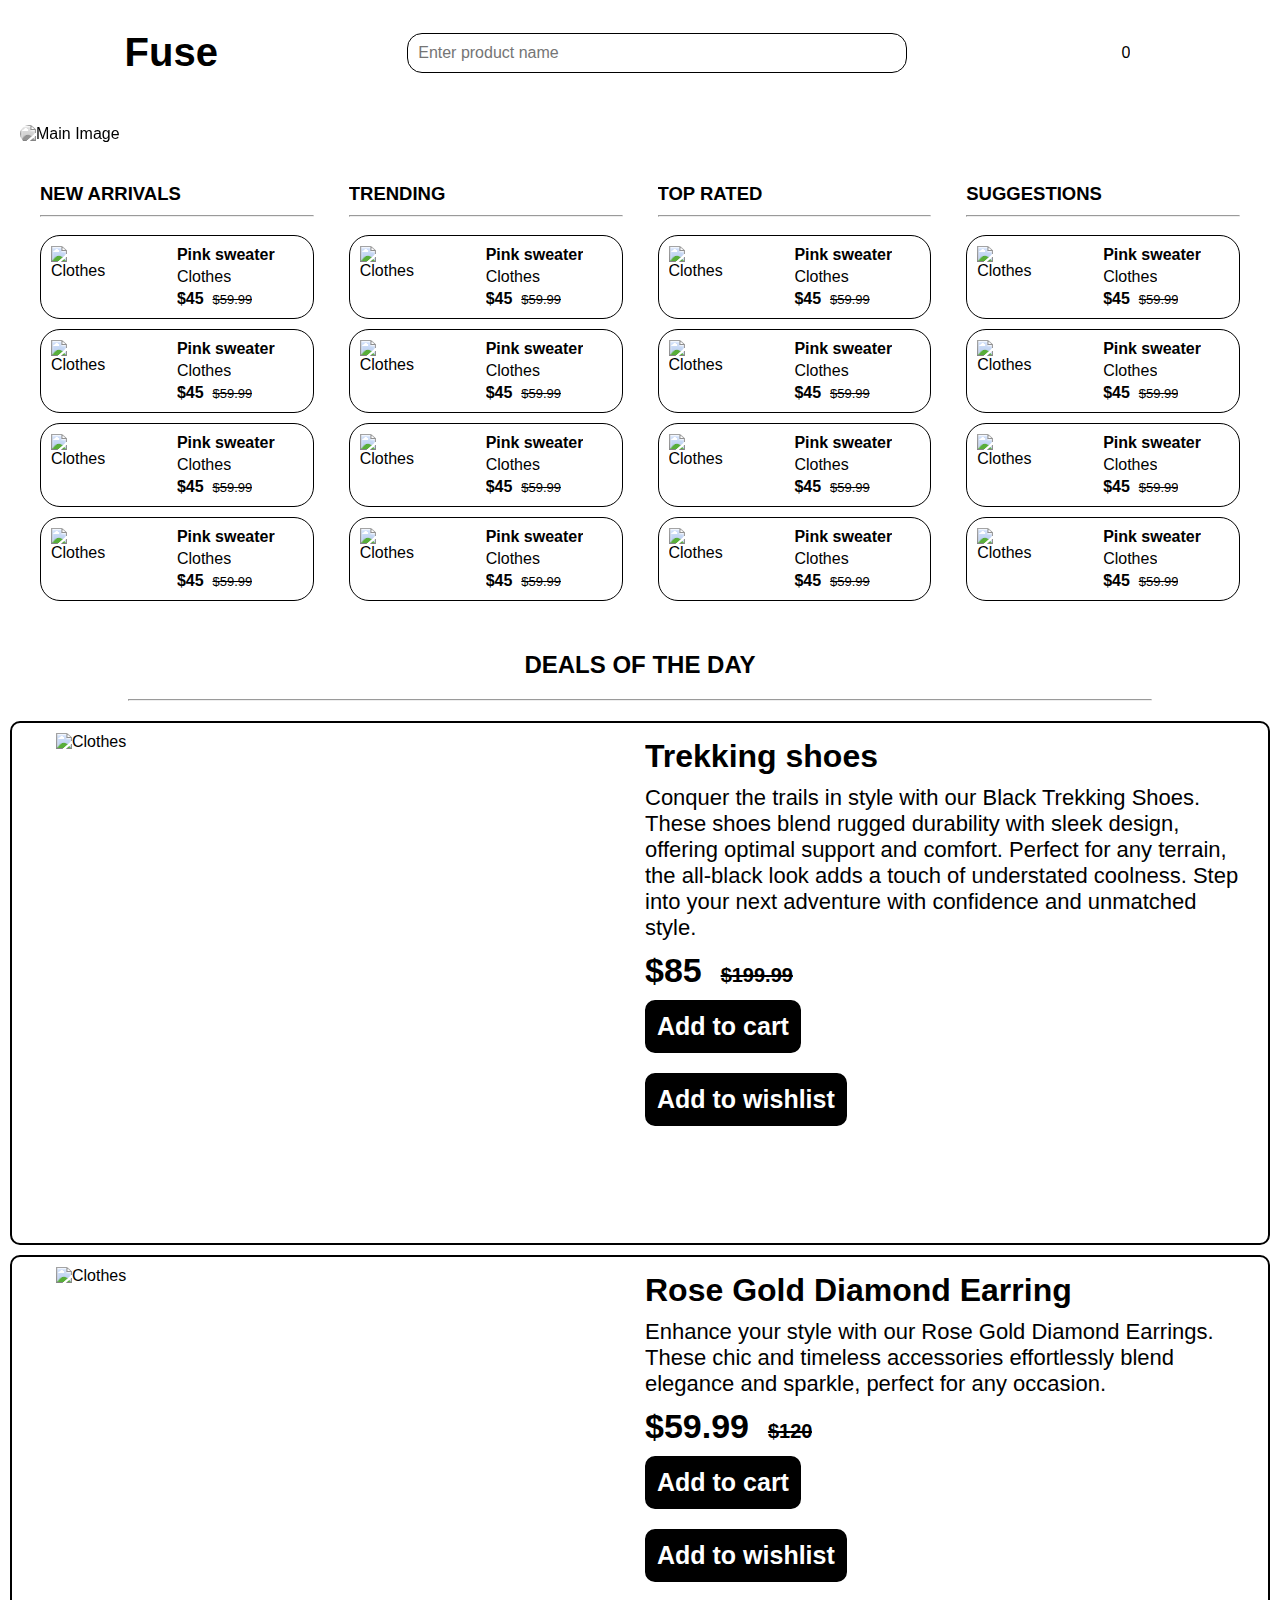
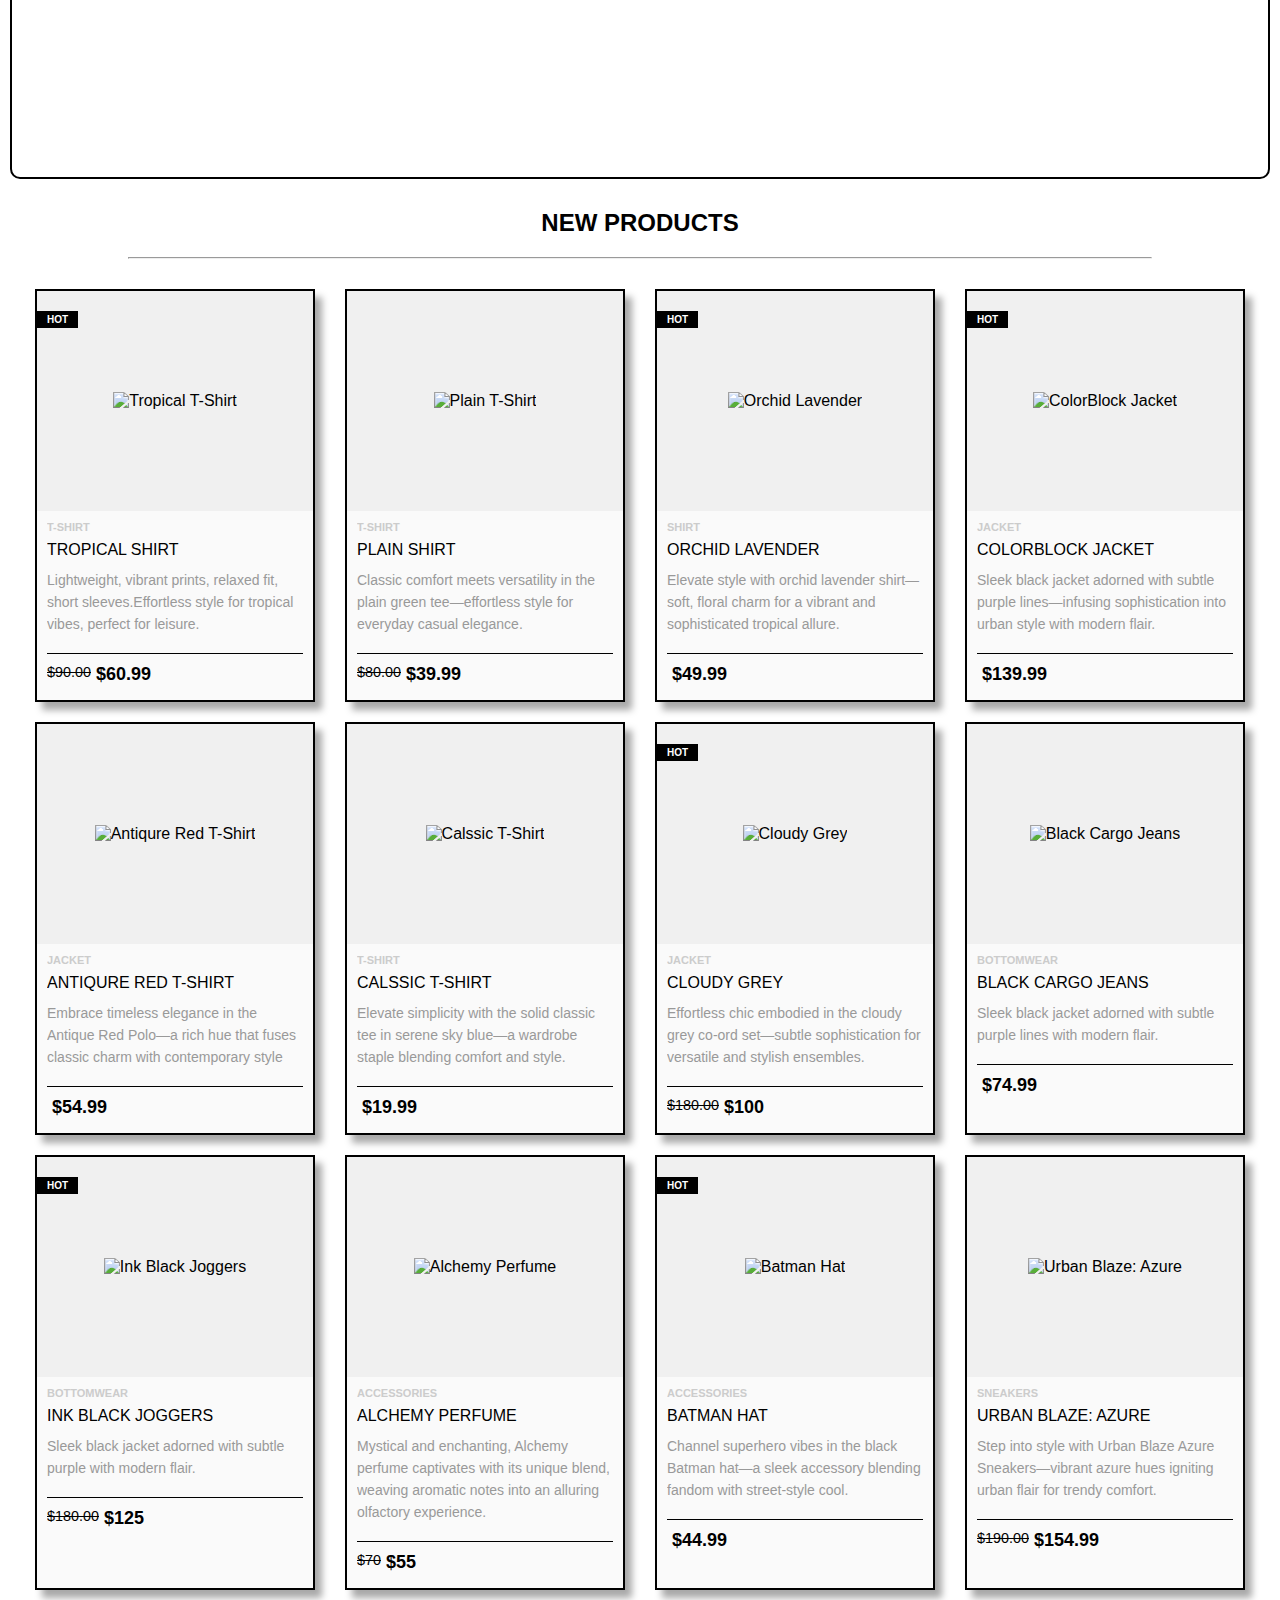
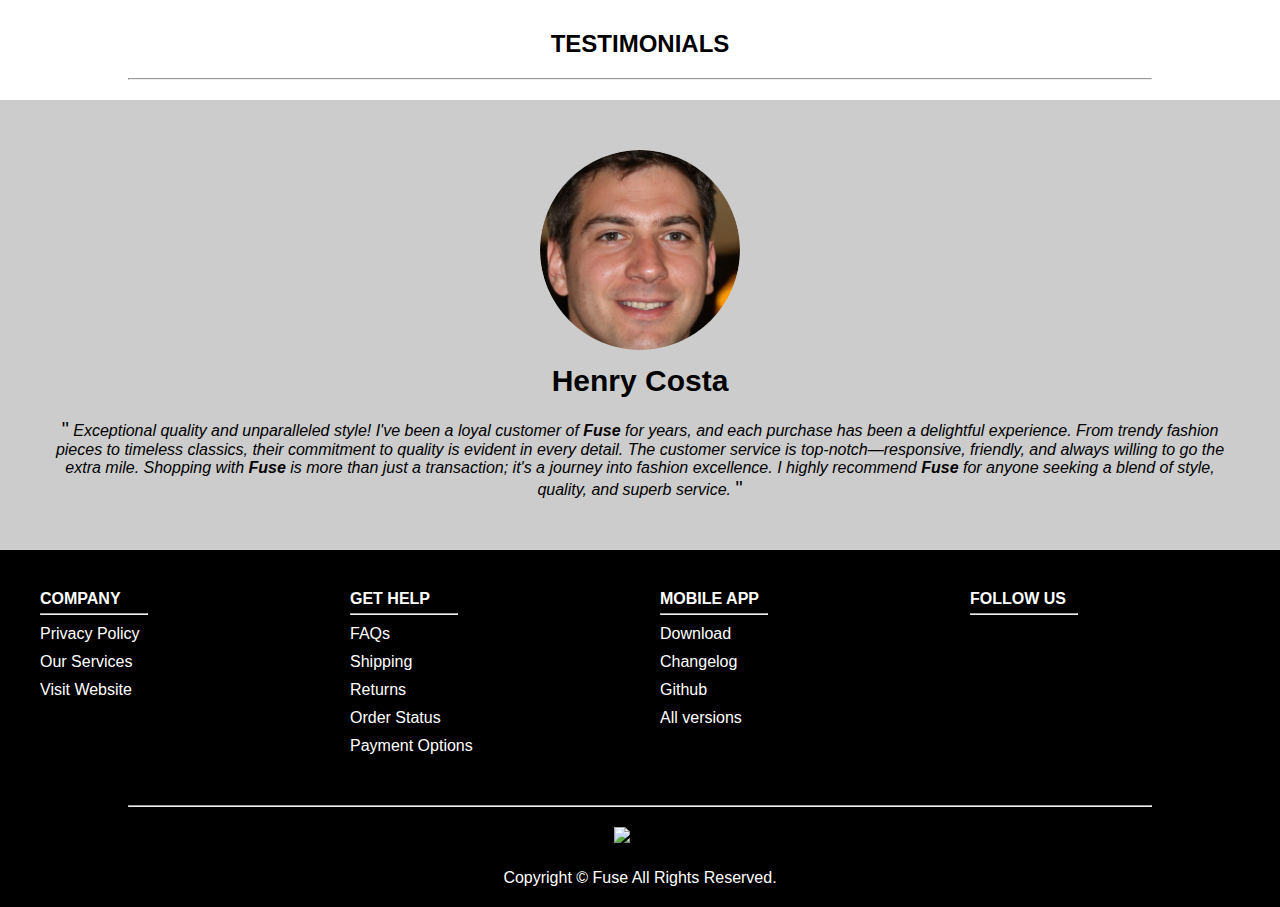
==== commit 2fdf68db: "files updated" ====
--- a/index.html
+++ b/index.html
@@ -419,70 +419,112 @@
               personalized attention and efficient service make every purchase a joy.</em>
           </p>
         </div>
+
+        <div class="testimonial-element">
+          <img src="./images/person-4.jpg" alt="
+              Jenna K." class="testimonial-image">
+          <h2 class="testimonial-title">
+            Jenna K.
+          </h2>
+          <p class="testimonial-paragraph">
+            <em>Simply the best! <strong>Fuse</strong> delivers both style and substance. My Black Trekking Shoes are
+              not
+              just fashionable but also rugged for any adventure. A five-star experience!</em>
+          </p>
+        </div>
+
+        <div class="testimonial-element">
+          <img src="./images/person-5.jpg" alt="
+              Alex M." class="testimonial-image">
+          <h2 class="testimonial-title">
+            Alex M.
+          </h2>
+          <p class="testimonial-paragraph">
+            <em>Incredible value and elegance! <strong>Fuse</strong>'s Rose Gold Diamond Earrings added the perfect
+              touch
+              to my look. Impeccable quality and prompt delivery—highly recommended!</em>
+          </p>
+        </div>
+
+        <div class="testimonial-element">
+          <img src="./images/person-6.jpg" alt="
+              Chris L." class="testimonial-image">
+          <h2 class="testimonial-title">
+            Chris L.
+          </h2>
+          <p class="testimonial-paragraph">
+            <em>Effortless style, outstanding service! Every purchase from <strong>Fuse</strong> is a delight. The chic
+              accessories and attentive customer support make them my favorite choice for fashion essentials.</em>
+          </p>
+        </div>
+
       </div>
 
   </main>
+
+  <footer>
+
+    <div class="footer-container">
+      <div class="footer-item">
+
+        <h4 class="footer-item-title">Company</h4>
+        <hr class="footer-item-divider">
+
+        <p class="footer-item-paragraph footer-item-paragraph-first">Privacy Policy</p>
+        <p class="footer-item-paragraph">Our Services</p>
+        <p class="footer-item-paragraph">Visit Website</p>
+
+      </div>
+
+      <div class="footer-item">
+
+        <h4 class="footer-item-title">Get help</h4>
+        <hr class="footer-item-divider">
+
+        <p class="footer-item-paragraph footer-item-paragraph-first">FAQs</p>
+        <p class="footer-item-paragraph">Shipping</p>
+        <p class="footer-item-paragraph">Returns</p>
+        <p class="footer-item-paragraph">Order Status</p>
+        <p class="footer-item-paragraph">Payment Options</p>
+
+      </div>
+
+      <div class="footer-item">
+
+        <h4 class="footer-item-title">Mobile App</h4>
+        <hr class="footer-item-divider">
+
+        <p class="footer-item-paragraph footer-item-paragraph-first">Download</p>
+        <p class="footer-item-paragraph">Changelog</p>
+        <p class="footer-item-paragraph">Github</p>
+        <p class="footer-item-paragraph">All versions</p>
+
+      </div>
+
+      <div class="footer-item">
+
+        <h4 class="footer-item-title">Follow us</h4>
+        <hr class="footer-item-divider">
+        <div class="footer-item-icon-container">
+          <i class="fa-brands fa-facebook footer-item-icon facebook-icon"></i>
+          <i class="fa-brands fa-instagram footer-item-icon instagram-icon"></i>
+          <i class="fa-brands fa-x-twitter footer-item-icon twitter-icon"></i>
+          <i class="fa-brands fa-discord footer-item-icon discord-icon"></i>
+        </div>
+      </div>
+    </div>
+    <hr class="footer-divider">
+    <div class="copyright-container">
+
+      <div class="copyright-image-container">
+        <img src="https://codewithsadee.github.io/anon-ecommerce-website/assets/images/payment.png" alt="VISA">
+      </div>
+
+      <p class="copyright-paragraph">Copyright &copy; Fuse All Rights Reserved.</p>
+    </div>
+
+  </footer>
   <script src="./js/index.js"></script>
 </body>
 
-</html>
-
-
-
-
-<!-- <div class="backtotop">
-    <a href="#header">Back To Top</a>
-  </div>-->
-<!-- <footer>
-    <div class="footer-container">
-      <div class="footer-div">
-        <h4 class="footer-h4">Support</h4>
-        <a class="footer-a">FAQs</a>
-        <a class="footer-a">Contact us</a>
-        <a class="footer-a">Privacy Policy</a>
-        <a class="footer-a">Shipping</a>
-        <a class="footer-a">Returns</a>
-        <a class="footer-a">Product Exchange</a>
-        <a class="footer-a">Cash Back Rewards</a>
-      </div>
-
-      <div class="footer-div">
-        <h4 class="footer-h4">About</h4>
-        <a class="footer-a">About us</a>
-        <a class="footer-a">Testimonials</a>
-      </div>
-
-      <div class="footer-div">
-        <h4 class="footer-h4">Our Company</h4>
-        <a class="footer-a">Legal Notice</a>
-        <a class="footer-a">Terms and conditions</a>
-        <a class="footer-a">Secure Payment</a>
-      </div>
-
-      <div class="footer-div">
-        <h4 class="footer-h4">Contact</h4>
-        <p class="footer-p">
-          <i class="fa-solid fa-location-crosshairs" style="color: white"></i>&nbsp;419 State 414 Rte Beaver Dams, New
-          York(NY), 14812, USA
-        </p>
-        <p class="footer-p">
-          <i class="fa-solid fa-phone-volume" style="color: white"></i>&nbsp;(607) 936-8058
-        </p>
-        <a class="footer-p"><i class="fa-solid fa-envelope" style="color: white"></i>&nbsp;example@gmail.com</a>
-      </div>
-
-      <div class="footer-div">
-        <h4 class="footer-h4">Products</h4>
-        <a class="footer-a">New Products</a>
-        <a class="footer-a">Prices Drop</a>
-        <a class="footer-a">Contact us</a>
-        <a class="footer-a">Sitemap</a>
-        <a class="footer-a">Best Sales</a>
-      </div>
-    </div>
-    <br />
-    <br />
-    <div class="copyright-container">
-      <div class="footer-copyright">Made by Shish Fruitwala and Deepak</div>
-    </div>
-  </footer> -->+</html>--- a/css/style.css
+++ b/css/style.css
@@ -610,7 +610,7 @@
 .testimonial-image {
   height: 200px;
   width: 200px;
-  margin: 20px auto;
+  margin: 0 auto 10px auto;
   border-radius: 50%;
 }
 
@@ -626,6 +626,164 @@
 
 .testimonial-paragraph {
   margin-top: 20px;
+}
+
+footer {
+  background-color: black;
+}
+
+.footer-container {
+  margin: 20px;
+  display: grid;
+  grid-template-columns: repeat(4, 1fr);
+
+}
+
+.footer-item {
+  padding: 20px;
+}
+
+.footer-item-title {
+  margin-bottom: 4px;
+  text-transform: uppercase;
+  color: white;
+}
+
+.footer-item-title::selection {
+  color: black;
+  background-color: white;
+}
+
+.footer-item-divider {
+  width: 40%;
+  margin-top: 5px;
+  color: white;
+}
+
+.footer-item-paragraph {
+  margin: 10px auto;
+  cursor: pointer;
+  transition: all .2s ease-in-out;
+  color: white;
+}
+
+.footer-item-paragraph::selection {
+  color: black;
+  background-color: white;
+}
+
+
+.footer-item-paragraph:hover {
+  padding-left: 5px;
+}
+
+.footer-item-icon-container {
+  margin: 30px auto;
+}
+
+.footer-item-icon {
+  color: white;
+  font-size: 30px;
+  cursor: pointer;
+}
+
+.facebook-icon {
+  margin: 0 10px 10px 0;
+  transition: all .2s ease-in-out;
+}
+
+.facebook-icon:hover {
+  color: #3B5998;
+}
+
+.instagram-icon {
+  margin: 0 10px 10px 0;
+}
+
+.twitter-icon {
+  margin: 0 10px 10px 0;
+}
+
+.discord-icon {
+  margin: 0 10px 10px 0;
+  transition: all .2s ease-in-out;
+}
+
+.discord-icon:hover {
+  color: #7289DA;
+}
+
+.footer-divider {
+  width: 80%;
+  margin: 0 auto;
+  color: white;
+}
+
+.copyright-container {
+  margin: 20px;
+  text-align: center;
+}
+
+.copyright-image-container {
+  margin-bottom: 20px;
+}
+
+.copyright-paragraph {
+  color: white;
+  text-align: center;
+}
+
+.copyright-paragraph::selection {
+  color: black;
+  background-color: white;
+}
+
+/**Footer media query**/
+
+@media (max-width: 640px) {
+  .footer-item-title {
+    color: white;
+    font-size: 15px;
+  }
+
+  .footer-item-divider {
+    width: 40%;
+    margin-top: 5px;
+    color: white;
+  }
+
+  .footer-item-paragraph {
+    font-size: 14px;
+  }
+
+  .footer-item-icon {
+    font-size: 28px;
+  }
+}
+
+@media (max-width: 546px) {
+  .footer-container {
+    grid-template-columns: repeat(2, 1fr);
+  }
+
+  .footer-item-title {
+    color: white;
+    font-size: 15px;
+  }
+
+  .footer-item-divider {
+    width: 40%;
+    margin-top: 5px;
+    color: white;
+  }
+
+  .footer-item-paragraph {
+    font-size: 14px;
+  }
+
+  .footer-item-icon {
+    font-size: 28px;
+  }
 }
 
 /****************************************************************************************MEDIA QUERIES**/
@@ -1102,6 +1260,21 @@
   }
 }
 
+@media (max-width: 700px) {
+  .testimonial-image {
+    height: 170px;
+    width: 170px;
+  }
+
+  .testimonial-title {
+    font-size: 28px;
+  }
+
+  .testimonial-paragraph {
+    font-size: 12x;
+  }
+}
+
 @media (max-width: 690px) {
   .header-brand-name {
     font-size: 34px;
@@ -1313,6 +1486,19 @@
     align-items: center;
     justify-content: start;
     flex-direction: column;
+  }
+
+  .testimonial-image {
+    height: 150px;
+    width: 150px;
+  }
+
+  .testimonial-title {
+    font-size: 26px;
+  }
+
+  .testimonial-paragraph {
+    text-align: justify;
   }
 }
 
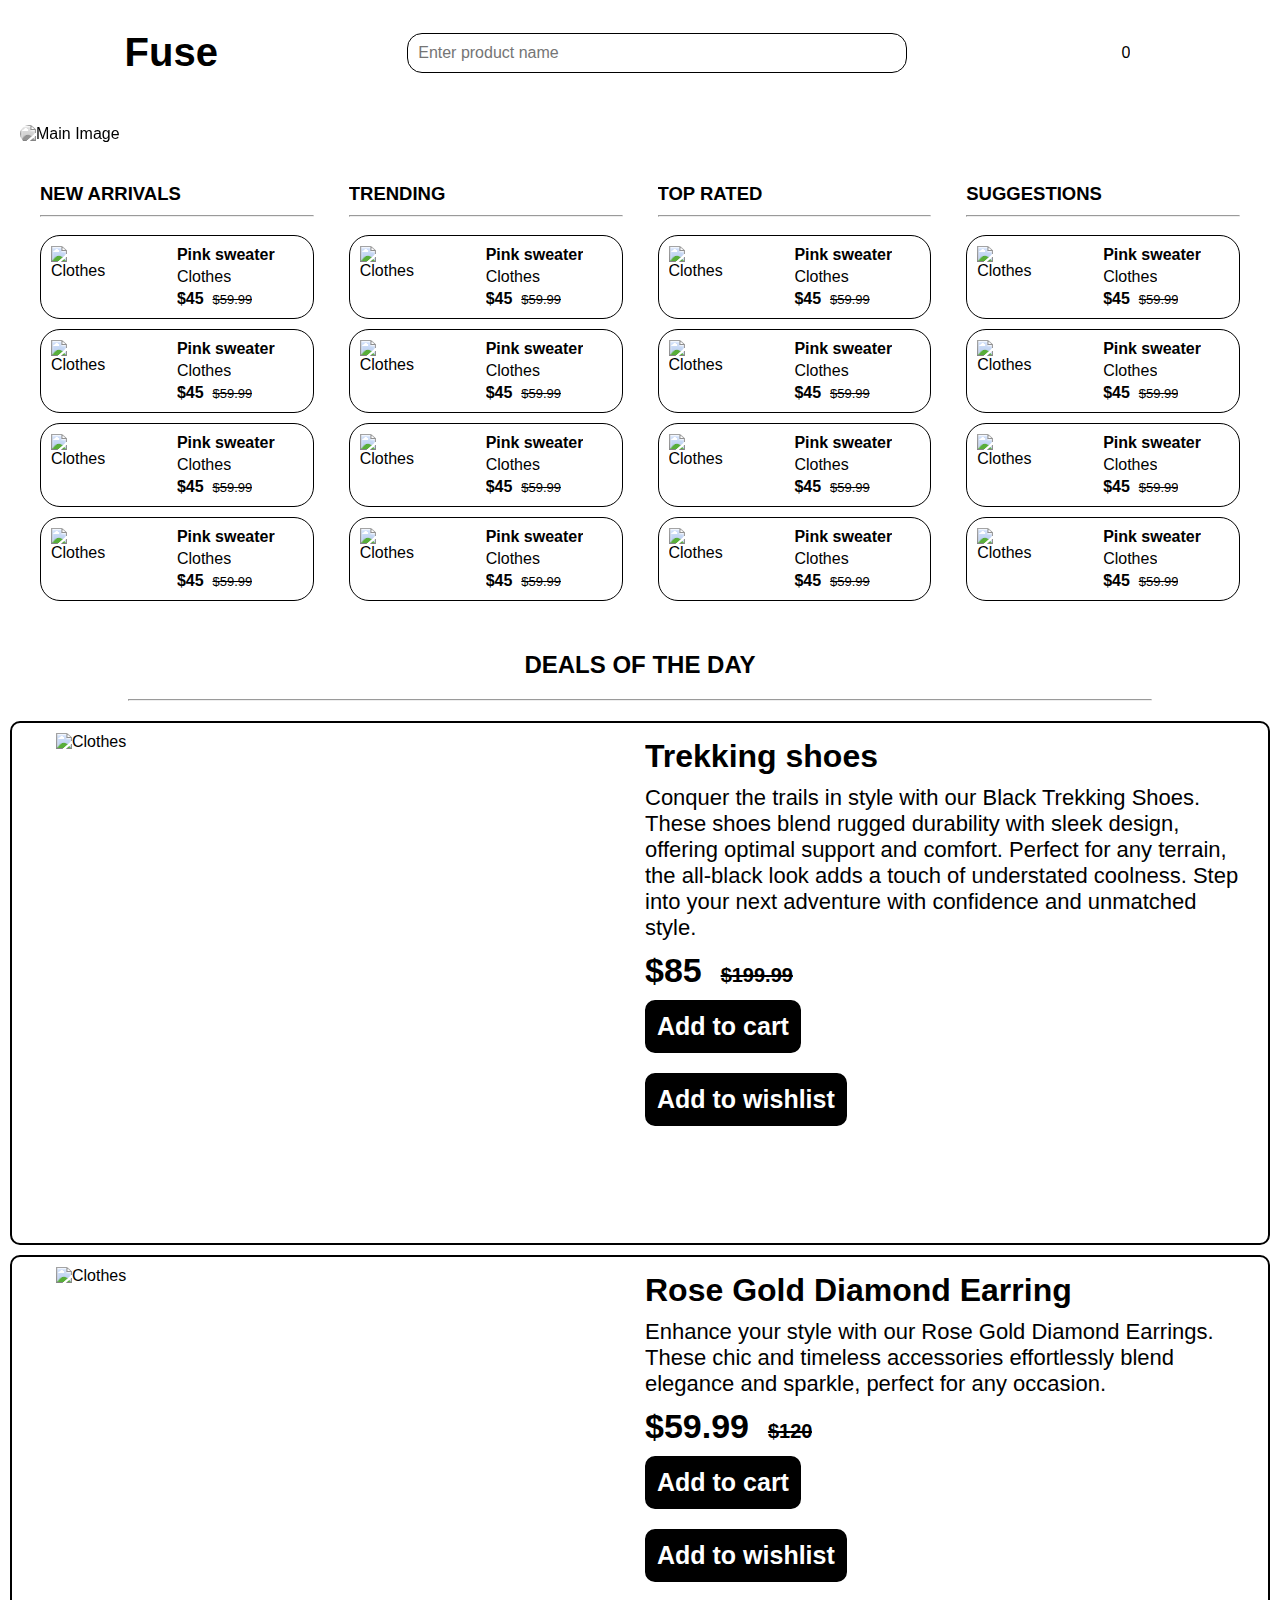
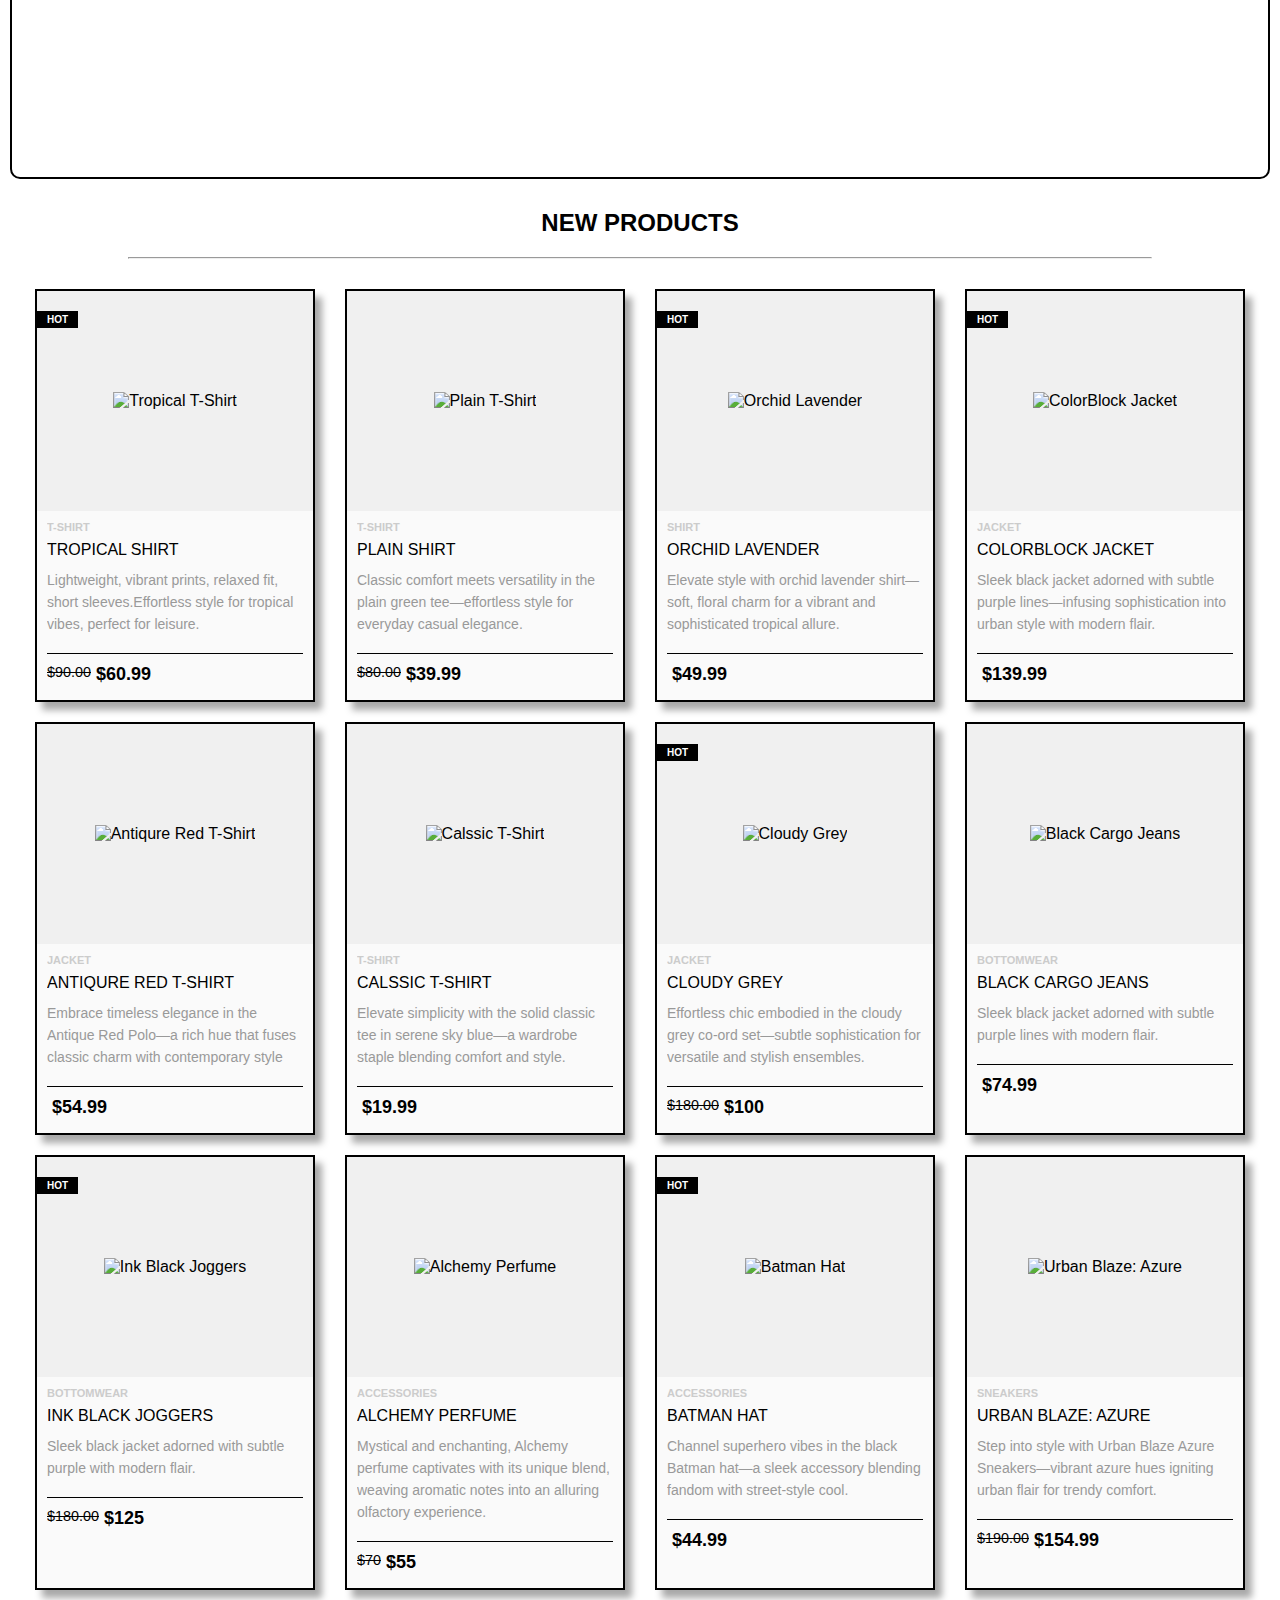
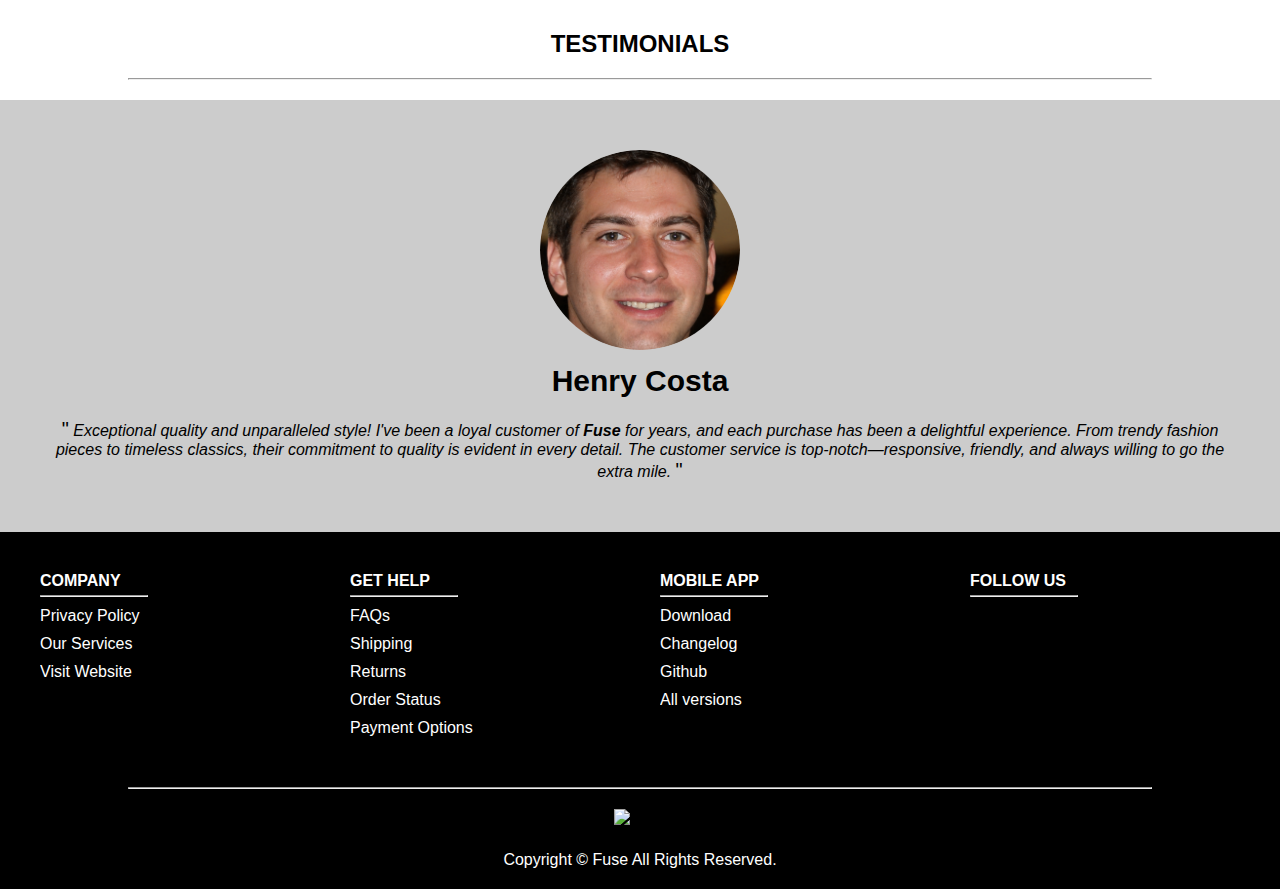
==== commit 791a8fbc: "files updated" ====
--- a/index.html
+++ b/index.html
@@ -382,12 +382,7 @@
               years,
               and each purchase has been a delightful experience. From trendy fashion pieces to timeless classics, their
               commitment to quality is evident in every detail. The customer service is top-notch—responsive, friendly,
-              and always willing to go the extra mile. Shopping with <strong>Fuse</strong> is more than just a
-              transaction;
-              it's a journey into fashion excellence. I highly recommend <strong>Fuse</strong> for anyone seeking a
-              blend
-              of
-              style, quality, and superb service.</em>
+              and always willing to go the extra mile.</em>
           </p>
         </div>
 
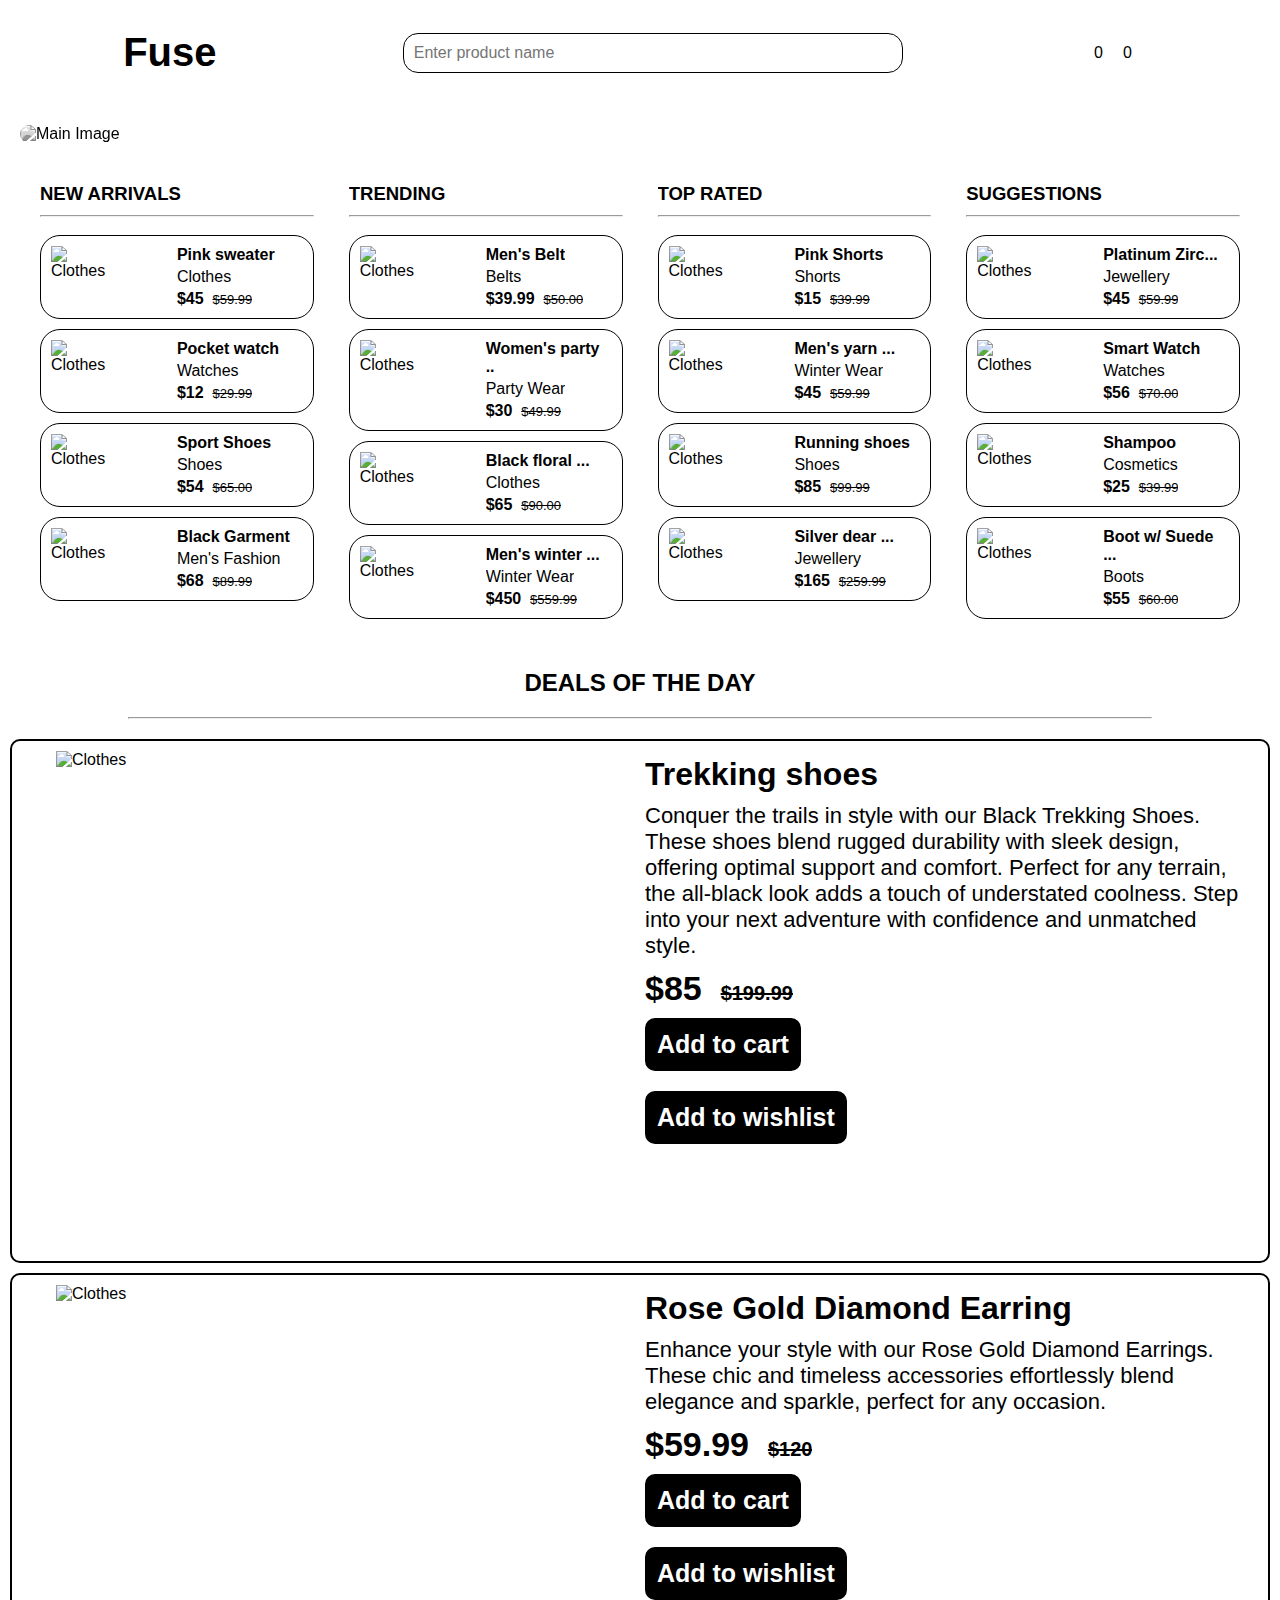
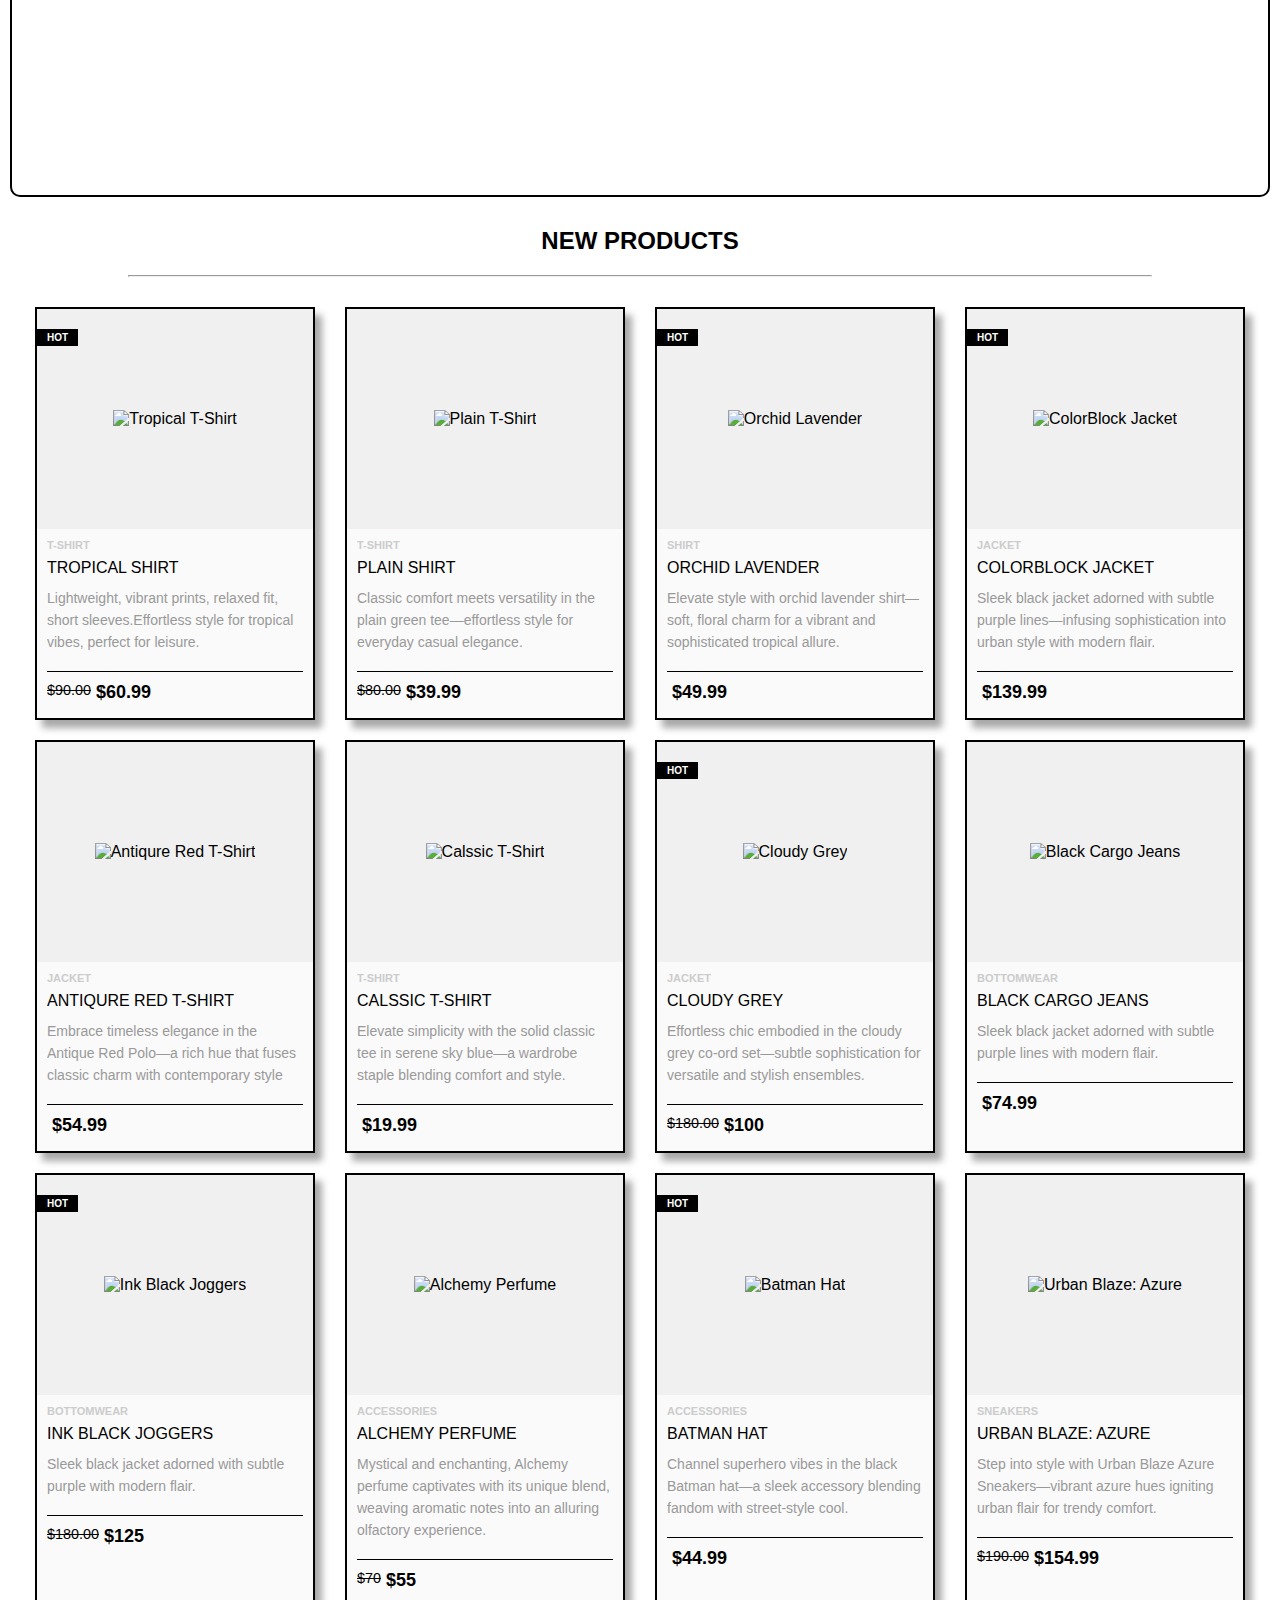
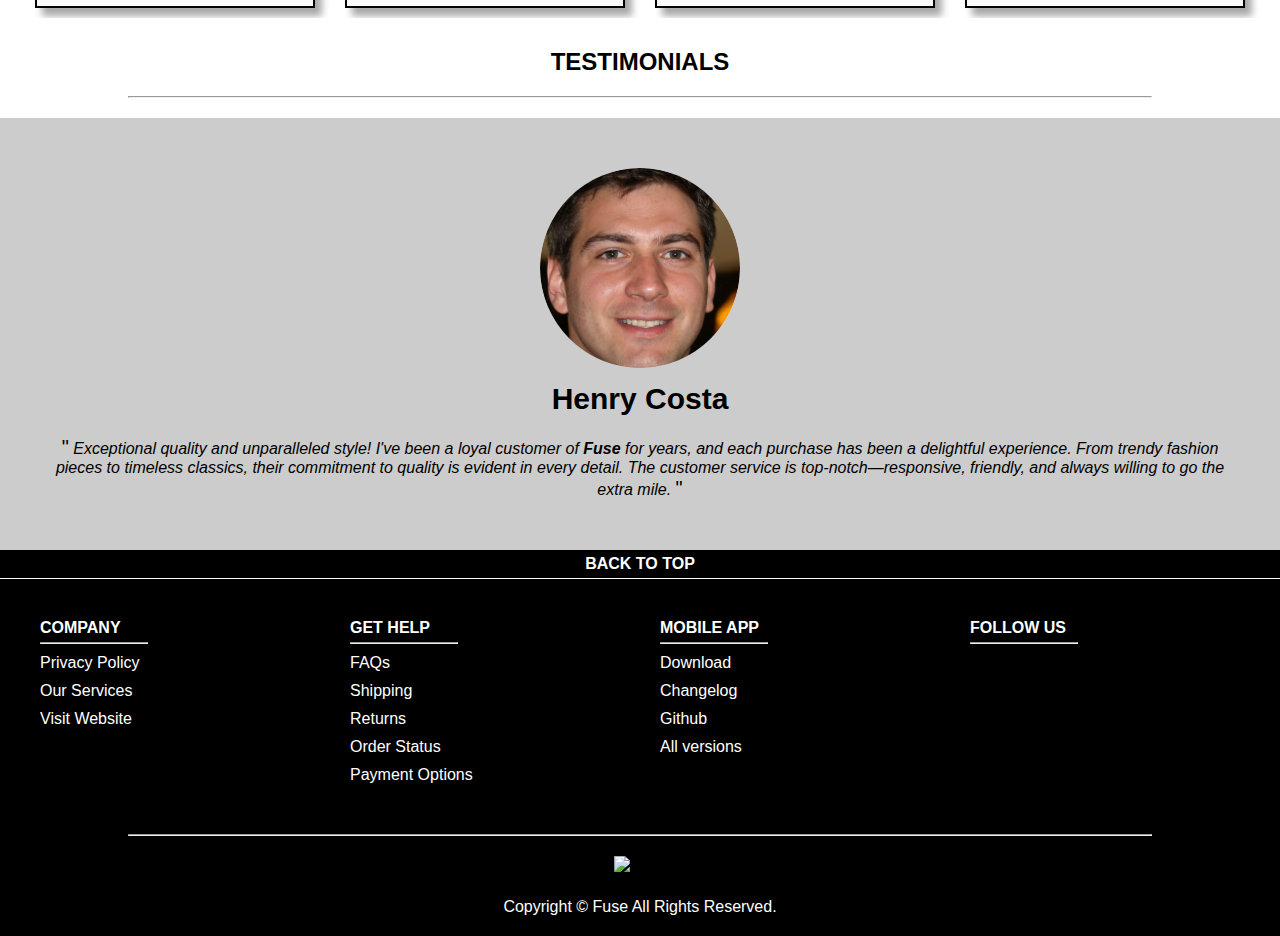
==== commit 01fe1352: "files updated" ====
--- a/index.html
+++ b/index.html
@@ -28,6 +28,7 @@
       </div>
 
       <div class="header-nav-links">
+        <p id="wishlist-counter">0</p>
         <a href="./wishlist.html" class="nav-link nav-link-heart"><i class="fa fa-heart" id="wishlist"></i></a>
         <p id="cart-counter">0</p>
         <a href="./cart.html" class="nav-link nav-link-cart hovered" id="CART"><i
@@ -84,39 +85,39 @@
 
         <div class="showcase">
 
-          <img src="https://codewithsadee.github.io/anon-ecommerce-website/assets/images/products/clothes-1.jpg"
-            alt="Clothes" class="showcase-image">
-
-          <div class="showcase-right-div">
-            <p class="showcase-title">Pink sweater</p>
-            <p class="showcase-category">Clothes</p>
-            <p class="showcase-price">$45 &nbsp;<span class="discounted-price">$59.99</span></p>
-          </div>
-
-        </div>
-
-        <div class="showcase">
-
-          <img src="https://codewithsadee.github.io/anon-ecommerce-website/assets/images/products/clothes-1.jpg"
-            alt="Clothes" class="showcase-image">
-
-          <div class="showcase-right-div">
-            <p class="showcase-title">Pink sweater</p>
-            <p class="showcase-category">Clothes</p>
-            <p class="showcase-price">$45 &nbsp;<span class="discounted-price">$59.99</span></p>
-          </div>
-
-        </div>
-
-        <div class="showcase">
-
-          <img src="https://codewithsadee.github.io/anon-ecommerce-website/assets/images/products/clothes-1.jpg"
-            alt="Clothes" class="showcase-image">
-
-          <div class="showcase-right-div">
-            <p class="showcase-title">Pink sweater</p>
-            <p class="showcase-category">Clothes</p>
-            <p class="showcase-price">$45 &nbsp;<span class="discounted-price">$59.99</span></p>
+          <img src="https://codewithsadee.github.io/anon-ecommerce-website/assets/images/products/watch-3.jpg"
+            alt="Clothes" class="showcase-image">
+
+          <div class="showcase-right-div">
+            <p class="showcase-title">Pocket watch</p>
+            <p class="showcase-category">Watches</p>
+            <p class="showcase-price">$12 &nbsp;<span class="discounted-price">$29.99</span></p>
+          </div>
+
+        </div>
+
+        <div class="showcase">
+
+          <img src="https://codewithsadee.github.io/anon-ecommerce-website/assets/images/products/sports-3.jpg"
+            alt="Clothes" class="showcase-image">
+
+          <div class="showcase-right-div">
+            <p class="showcase-title">Sport Shoes</p>
+            <p class="showcase-category">Shoes</p>
+            <p class="showcase-price">$54 &nbsp;<span class="discounted-price">$65.00</span></p>
+          </div>
+
+        </div>
+
+        <div class="showcase">
+
+          <img src="https://codewithsadee.github.io/anon-ecommerce-website/assets/images/products/shirt-1.jpg"
+            alt="Clothes" class="showcase-image">
+
+          <div class="showcase-right-div">
+            <p class="showcase-title">Black Garment</p>
+            <p class="showcase-category">Men's Fashion</p>
+            <p class="showcase-price">$68 &nbsp;<span class="discounted-price">$89.99</span></p>
           </div>
 
         </div>
@@ -130,52 +131,52 @@
         <br>
         <div class="showcase">
 
-          <img src="https://codewithsadee.github.io/anon-ecommerce-website/assets/images/products/clothes-1.jpg"
-            alt="Clothes" class="showcase-image">
-
-          <div class="showcase-right-div">
-            <p class="showcase-title">Pink sweater</p>
+          <img src="https://codewithsadee.github.io/anon-ecommerce-website/assets/images/products/belt.jpg"
+            alt="Clothes" class="showcase-image">
+
+          <div class="showcase-right-div">
+            <p class="showcase-title">Men's Belt</p>
+            <p class="showcase-category">Belts</p>
+            <p class="showcase-price">$39.99 &nbsp;<span class="discounted-price">$50.00</span></p>
+          </div>
+
+        </div>
+
+        <div class="showcase">
+
+          <img src="https://codewithsadee.github.io/anon-ecommerce-website/assets/images/products/party-wear-1.jpg"
+            alt="Clothes" class="showcase-image">
+
+          <div class="showcase-right-div">
+            <p class="showcase-title">Women's party ..</p>
+            <p class="showcase-category">Party Wear</p>
+            <p class="showcase-price">$30 &nbsp;<span class="discounted-price">$49.99</span></p>
+          </div>
+
+        </div>
+
+        <div class="showcase">
+
+          <img src="https://codewithsadee.github.io/anon-ecommerce-website/assets/images/products/clothes-3.jpg"
+            alt="Clothes" class="showcase-image">
+
+          <div class="showcase-right-div">
+            <p class="showcase-title">Black floral ...</p>
             <p class="showcase-category">Clothes</p>
-            <p class="showcase-price">$45 &nbsp;<span class="discounted-price">$59.99</span></p>
-          </div>
-
-        </div>
-
-        <div class="showcase">
-
-          <img src="https://codewithsadee.github.io/anon-ecommerce-website/assets/images/products/clothes-1.jpg"
-            alt="Clothes" class="showcase-image">
-
-          <div class="showcase-right-div">
-            <p class="showcase-title">Pink sweater</p>
-            <p class="showcase-category">Clothes</p>
-            <p class="showcase-price">$45 &nbsp;<span class="discounted-price">$59.99</span></p>
-          </div>
-
-        </div>
-
-        <div class="showcase">
-
-          <img src="https://codewithsadee.github.io/anon-ecommerce-website/assets/images/products/clothes-1.jpg"
-            alt="Clothes" class="showcase-image">
-
-          <div class="showcase-right-div">
-            <p class="showcase-title">Pink sweater</p>
-            <p class="showcase-category">Clothes</p>
-            <p class="showcase-price">$45 &nbsp;<span class="discounted-price">$59.99</span></p>
-          </div>
-
-        </div>
-
-        <div class="showcase">
-
-          <img src="https://codewithsadee.github.io/anon-ecommerce-website/assets/images/products/clothes-1.jpg"
-            alt="Clothes" class="showcase-image">
-
-          <div class="showcase-right-div">
-            <p class="showcase-title">Pink sweater</p>
-            <p class="showcase-category">Clothes</p>
-            <p class="showcase-price">$45 &nbsp;<span class="discounted-price">$59.99</span></p>
+            <p class="showcase-price">$65 &nbsp;<span class="discounted-price">$90.00</span></p>
+          </div>
+
+        </div>
+
+        <div class="showcase">
+
+          <img src="https://codewithsadee.github.io/anon-ecommerce-website/assets/images/products/jacket-1.jpg"
+            alt="Clothes" class="showcase-image">
+
+          <div class="showcase-right-div">
+            <p class="showcase-title">Men's winter ...</p>
+            <p class="showcase-category">Winter Wear</p>
+            <p class="showcase-price">$450 &nbsp;<span class="discounted-price">$559.99</span></p>
           </div>
 
         </div>
@@ -189,12 +190,25 @@
         <br>
         <div class="showcase">
 
-          <img src="https://codewithsadee.github.io/anon-ecommerce-website/assets/images/products/clothes-1.jpg"
-            alt="Clothes" class="showcase-image">
-
-          <div class="showcase-right-div">
-            <p class="showcase-title">Pink sweater</p>
-            <p class="showcase-category">Clothes</p>
+          <img src="https://codewithsadee.github.io/anon-ecommerce-website/assets/images/products/shorts-1.jpg"
+            alt="Clothes" class="showcase-image">
+
+          <div class="showcase-right-div">
+            <p class="showcase-title">Pink Shorts</p>
+            <p class="showcase-category">Shorts</p>
+            <p class="showcase-price">$15 &nbsp;<span class="discounted-price">$39.99</span></p>
+          </div>
+
+        </div>
+
+        <div class="showcase">
+
+          <img src="https://codewithsadee.github.io/anon-ecommerce-website/assets/images/products/jacket-5.jpg"
+            alt="Clothes" class="showcase-image">
+
+          <div class="showcase-right-div">
+            <p class="showcase-title">Men's yarn ...</p>
+            <p class="showcase-category">Winter Wear</p>
             <p class="showcase-price">$45 &nbsp;<span class="discounted-price">$59.99</span></p>
           </div>
 
@@ -202,39 +216,26 @@
 
         <div class="showcase">
 
-          <img src="https://codewithsadee.github.io/anon-ecommerce-website/assets/images/products/clothes-1.jpg"
-            alt="Clothes" class="showcase-image">
-
-          <div class="showcase-right-div">
-            <p class="showcase-title">Pink sweater</p>
-            <p class="showcase-category">Clothes</p>
-            <p class="showcase-price">$45 &nbsp;<span class="discounted-price">$59.99</span></p>
-          </div>
-
-        </div>
-
-        <div class="showcase">
-
-          <img src="https://codewithsadee.github.io/anon-ecommerce-website/assets/images/products/clothes-1.jpg"
-            alt="Clothes" class="showcase-image">
-
-          <div class="showcase-right-div">
-            <p class="showcase-title">Pink sweater</p>
-            <p class="showcase-category">Clothes</p>
-            <p class="showcase-price">$45 &nbsp;<span class="discounted-price">$59.99</span></p>
-          </div>
-
-        </div>
-
-        <div class="showcase">
-
-          <img src="https://codewithsadee.github.io/anon-ecommerce-website/assets/images/products/clothes-1.jpg"
-            alt="Clothes" class="showcase-image">
-
-          <div class="showcase-right-div">
-            <p class="showcase-title">Pink sweater</p>
-            <p class="showcase-category">Clothes</p>
-            <p class="showcase-price">$45 &nbsp;<span class="discounted-price">$59.99</span></p>
+          <img src="https://codewithsadee.github.io/anon-ecommerce-website/assets/images/products/sports-1.jpg"
+            alt="Clothes" class="showcase-image">
+
+          <div class="showcase-right-div">
+            <p class="showcase-title">Running shoes</p>
+            <p class="showcase-category">Shoes</p>
+            <p class="showcase-price">$85 &nbsp;<span class="discounted-price">$99.99</span></p>
+          </div>
+
+        </div>
+
+        <div class="showcase">
+
+          <img src="https://codewithsadee.github.io/anon-ecommerce-website/assets/images/products/jewellery-3.jpg"
+            alt="Clothes" class="showcase-image">
+
+          <div class="showcase-right-div">
+            <p class="showcase-title">Silver dear ...</p>
+            <p class="showcase-category">Jewellery</p>
+            <p class="showcase-price">$165 &nbsp;<span class="discounted-price">$259.99</span></p>
           </div>
 
         </div>
@@ -248,12 +249,12 @@
         <br>
         <div class="showcase">
 
-          <img src="https://codewithsadee.github.io/anon-ecommerce-website/assets/images/products/clothes-1.jpg"
-            alt="Clothes" class="showcase-image">
-
-          <div class="showcase-right-div">
-            <p class="showcase-title">Pink sweater</p>
-            <p class="showcase-category">Clothes</p>
+          <img src="https://codewithsadee.github.io/anon-ecommerce-website/assets/images/products/jewellery-2.jpg"
+            alt="Clothes" class="showcase-image">
+
+          <div class="showcase-right-div">
+            <p class="showcase-title">Platinum Zirc...</p>
+            <p class="showcase-category">Jewellery</p>
             <p class="showcase-price">$45 &nbsp;<span class="discounted-price">$59.99</span></p>
           </div>
 
@@ -261,39 +262,39 @@
 
         <div class="showcase">
 
-          <img src="https://codewithsadee.github.io/anon-ecommerce-website/assets/images/products/clothes-1.jpg"
-            alt="Clothes" class="showcase-image">
-
-          <div class="showcase-right-div">
-            <p class="showcase-title">Pink sweater</p>
-            <p class="showcase-category">Clothes</p>
-            <p class="showcase-price">$45 &nbsp;<span class="discounted-price">$59.99</span></p>
-          </div>
-
-        </div>
-
-        <div class="showcase">
-
-          <img src="https://codewithsadee.github.io/anon-ecommerce-website/assets/images/products/clothes-1.jpg"
-            alt="Clothes" class="showcase-image">
-
-          <div class="showcase-right-div">
-            <p class="showcase-title">Pink sweater</p>
-            <p class="showcase-category">Clothes</p>
-            <p class="showcase-price">$45 &nbsp;<span class="discounted-price">$59.99</span></p>
-          </div>
-
-        </div>
-
-        <div class="showcase">
-
-          <img src="https://codewithsadee.github.io/anon-ecommerce-website/assets/images/products/clothes-1.jpg"
-            alt="Clothes" class="showcase-image">
-
-          <div class="showcase-right-div">
-            <p class="showcase-title">Pink sweater</p>
-            <p class="showcase-category">Clothes</p>
-            <p class="showcase-price">$45 &nbsp;<span class="discounted-price">$59.99</span></p>
+          <img src="https://codewithsadee.github.io/anon-ecommerce-website/assets/images/products/watch-1.jpg"
+            alt="Clothes" class="showcase-image">
+
+          <div class="showcase-right-div">
+            <p class="showcase-title">Smart Watch</p>
+            <p class="showcase-category">Watches</p>
+            <p class="showcase-price">$56 &nbsp;<span class="discounted-price">$70.00</span></p>
+          </div>
+
+        </div>
+
+        <div class="showcase">
+
+          <img src="https://codewithsadee.github.io/anon-ecommerce-website/assets/images/products/shampoo.jpg"
+            alt="Clothes" class="showcase-image">
+
+          <div class="showcase-right-div">
+            <p class="showcase-title">Shampoo</p>
+            <p class="showcase-category">Cosmetics</p>
+            <p class="showcase-price">$25 &nbsp;<span class="discounted-price">$39.99</span></p>
+          </div>
+
+        </div>
+
+        <div class="showcase">
+
+          <img src="https://codewithsadee.github.io/anon-ecommerce-website/assets/images/products/shoe-3.jpg"
+            alt="Clothes" class="showcase-image">
+
+          <div class="showcase-right-div">
+            <p class="showcase-title">Boot w/ Suede ...</p>
+            <p class="showcase-category">Boots</p>
+            <p class="showcase-price">$55 &nbsp;<span class="discounted-price">$60.00</span></p>
           </div>
 
         </div>
@@ -364,7 +365,9 @@
       <h2 class="new-products-title">New products</h2>
       <hr class="dotd-divider">
 
-      <section class="products-container" id="products-container"></section>
+      <section class="products-container" id="products-container">
+
+      </section>
 
       <h2 class="dotd-container-title">Testimonials</h2>
       <hr class="dotd-divider">
@@ -457,6 +460,10 @@
 
   </main>
 
+  <div class="back-to-top-container">
+    <a class="back-to-top-title" href="#">Back to top</a>
+  </div>
+
   <footer>
 
     <div class="footer-container">
--- a/css/style.css
+++ b/css/style.css
@@ -628,6 +628,19 @@
   margin-top: 20px;
 }
 
+.back-to-top-container {
+  padding: 5px;
+  background-color: black;
+  border-bottom: 1px solid white;
+  text-align: center;
+}
+
+.back-to-top-title {
+  color: white;
+  text-transform: uppercase;
+  font-weight: 600;
+}
+
 footer {
   background-color: black;
 }
@@ -682,7 +695,7 @@
 }
 
 .footer-item-icon {
-  color: white;
+  color: black;
   font-size: 30px;
   cursor: pointer;
 }
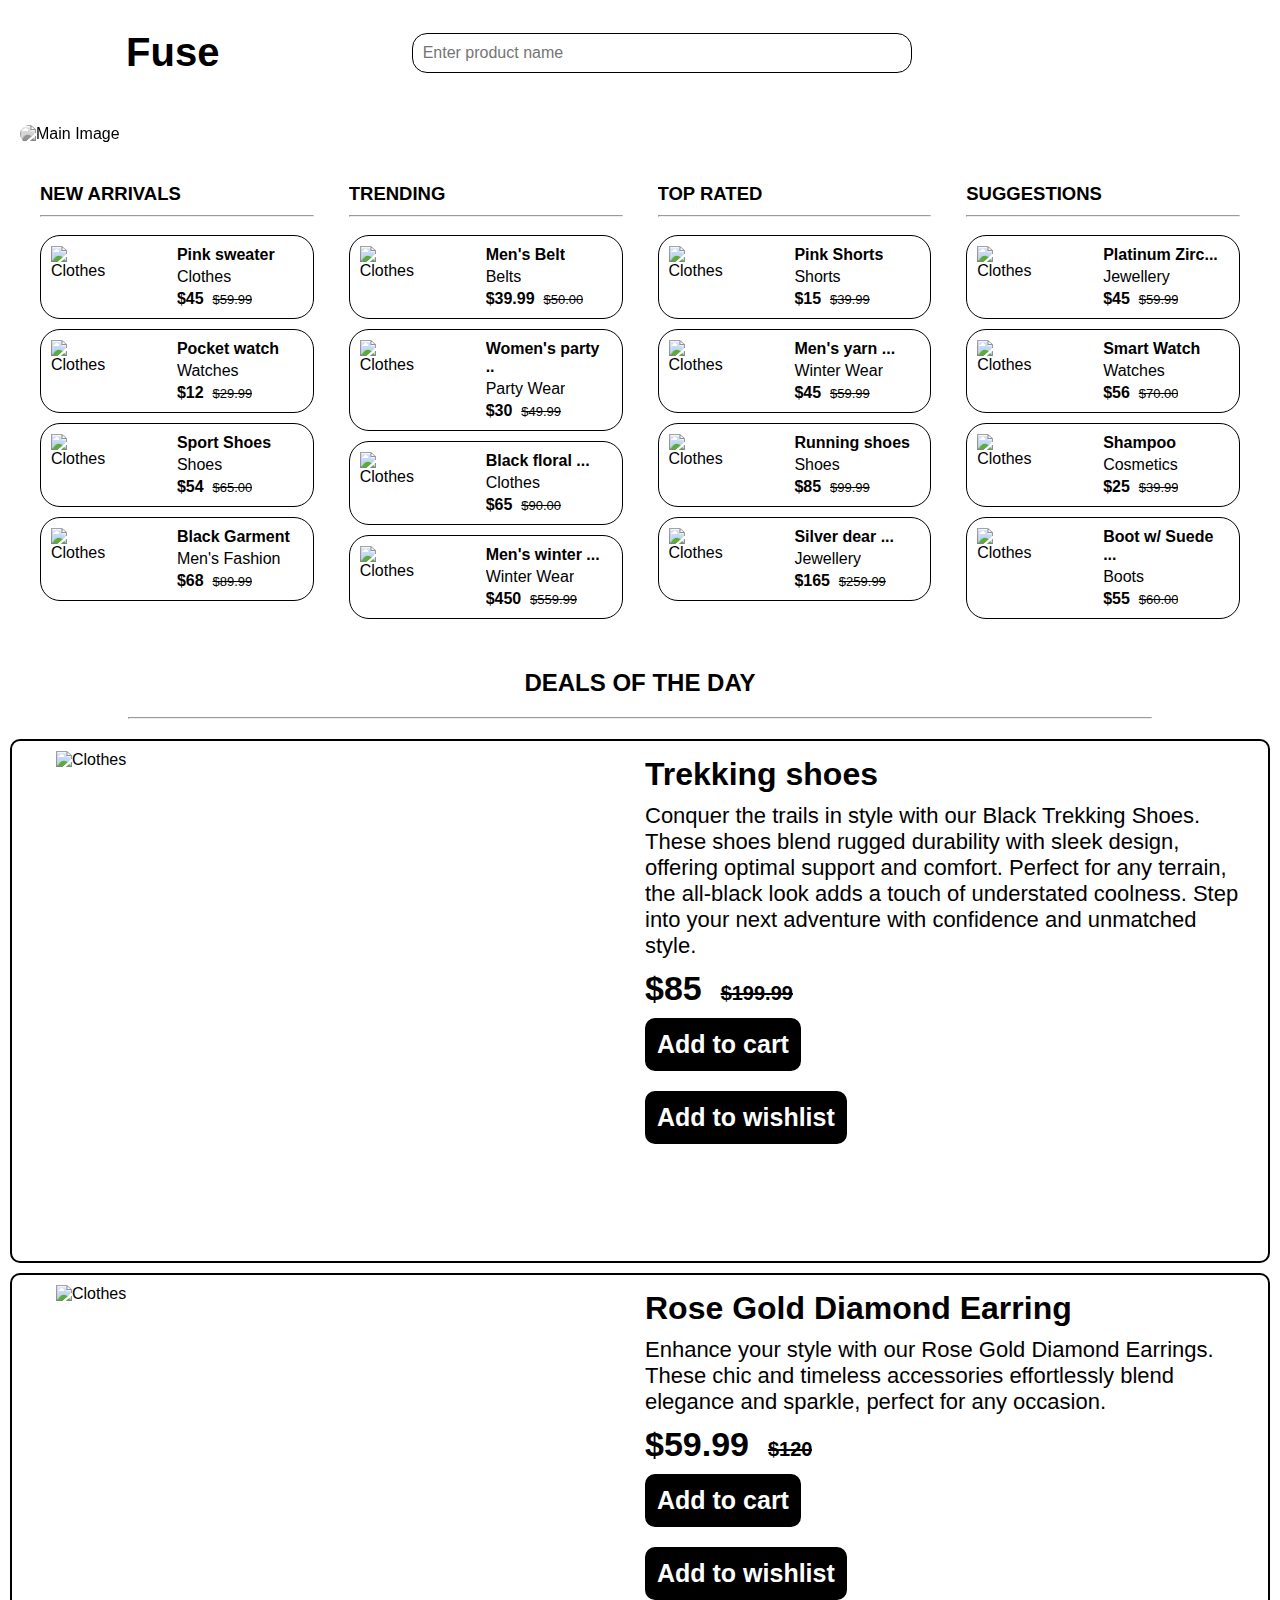
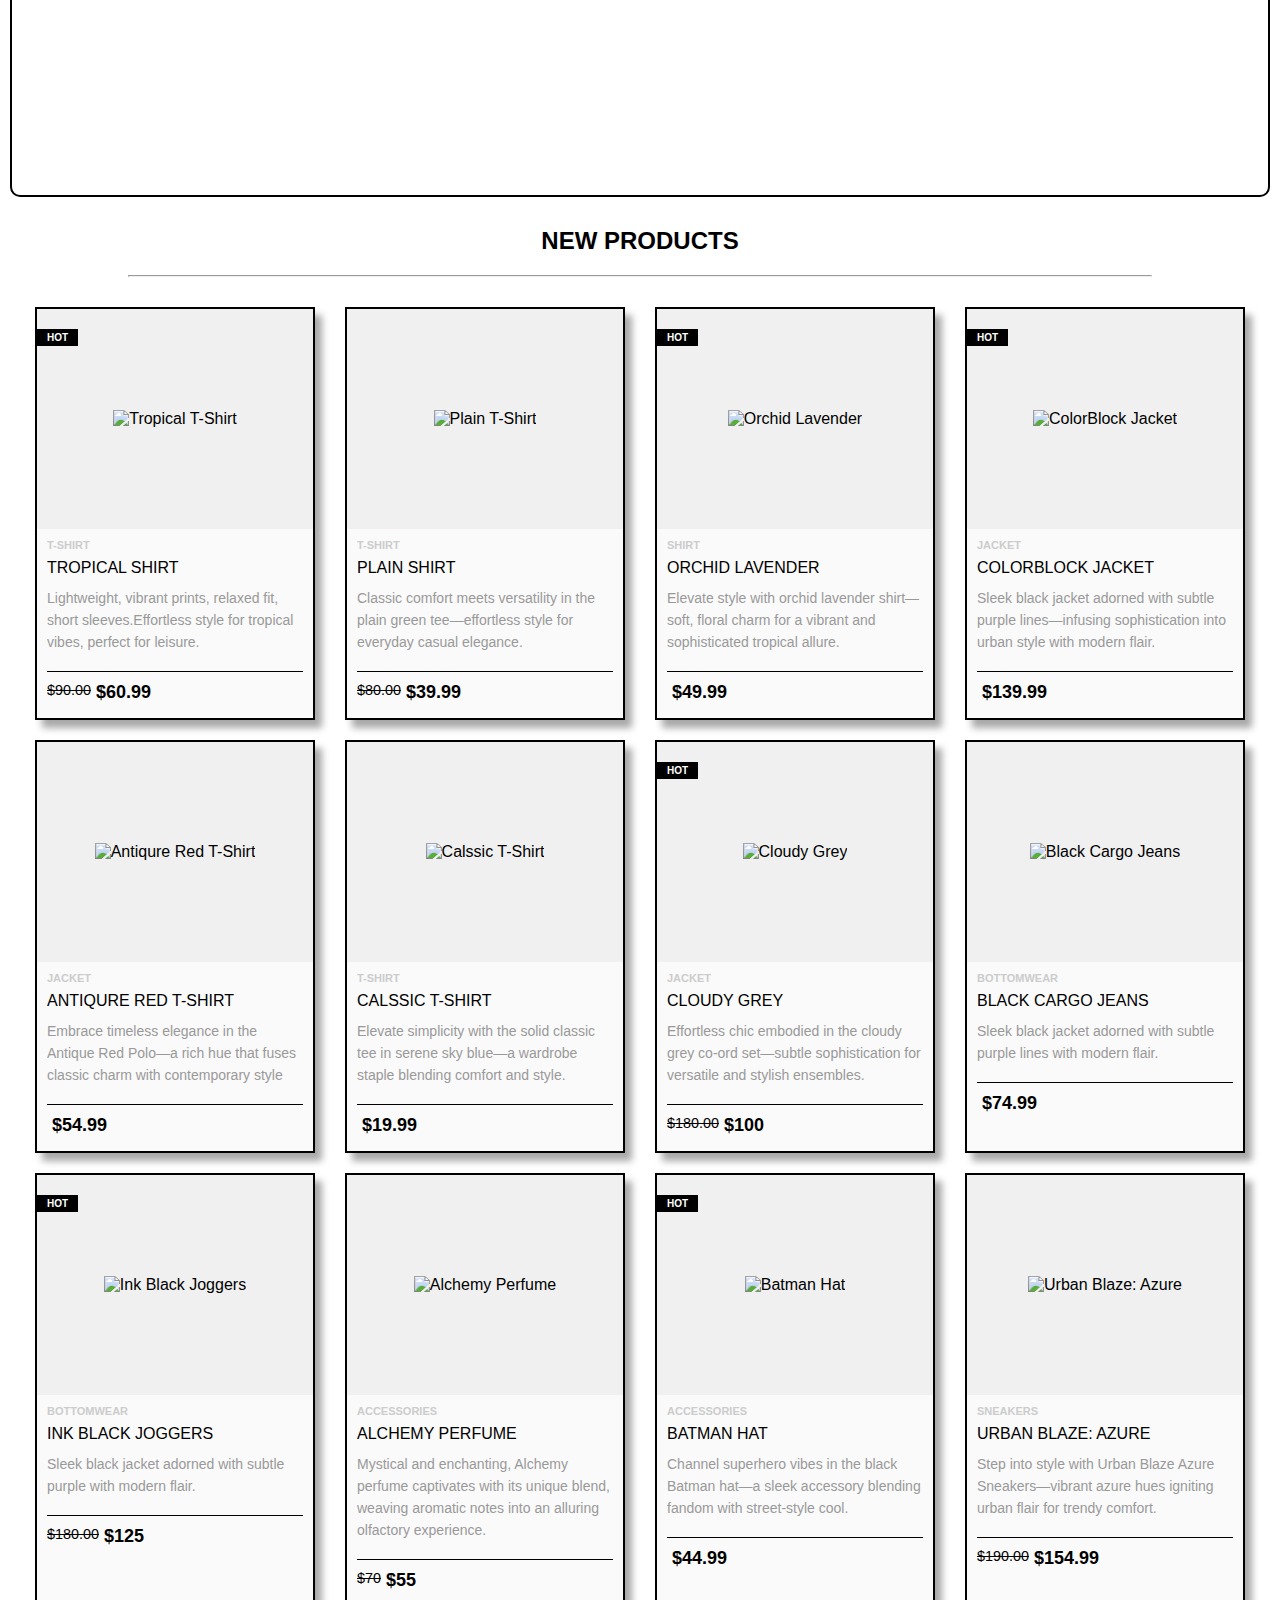
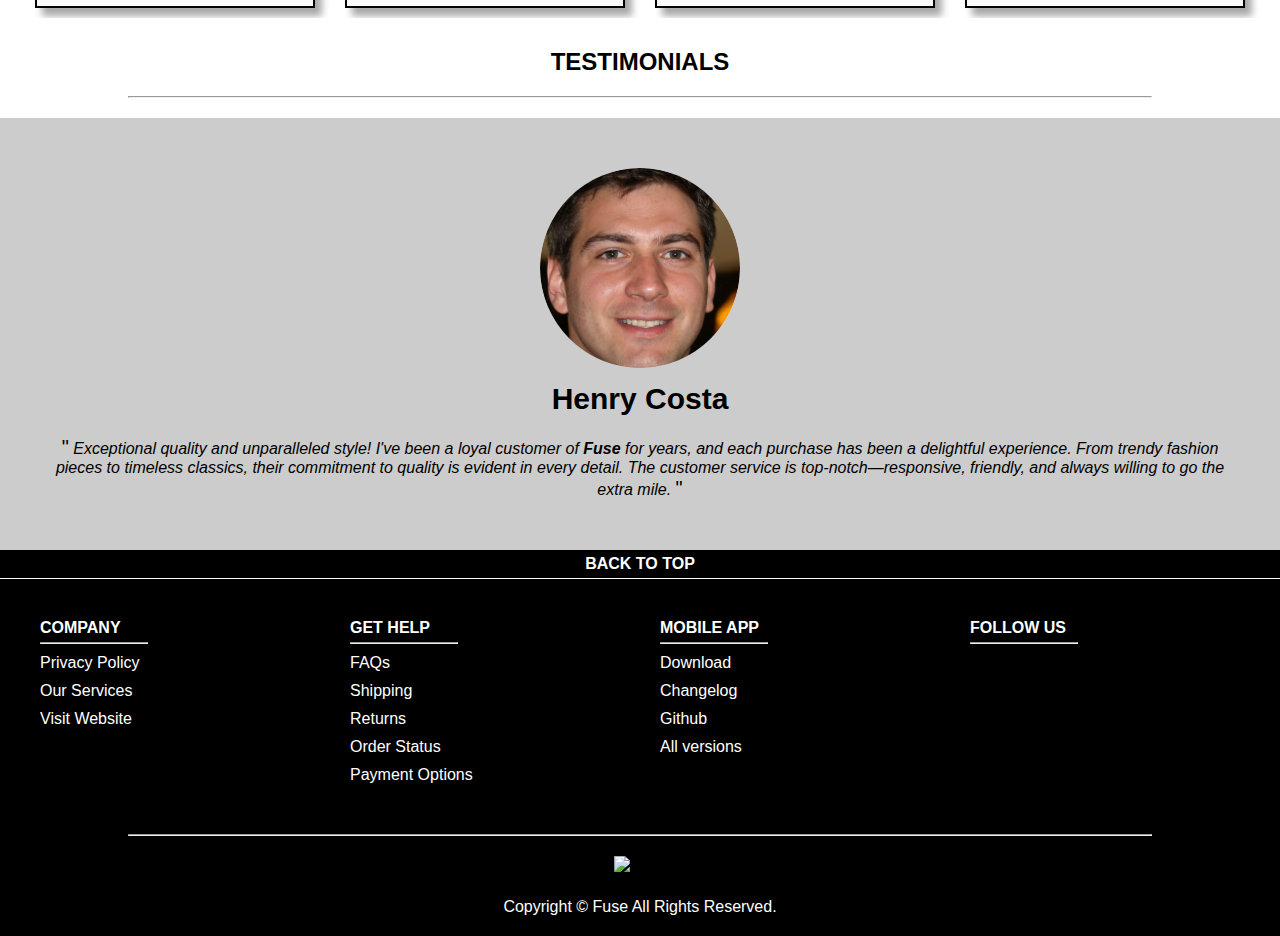
==== commit 1cb4ba14: "bug fixed" ====
--- a/index.html
+++ b/index.html
@@ -11,7 +11,8 @@
   <link
     href="https://api.fontshare.com/v2/css?f[]=sora@400,700,200,800,2,301,501,500,701,401,601,1,300,801,600&display=swap"
     rel="stylesheet" />
-  <link rel="stylesheet" href="./css/style.css" />
+  <link rel="icon" href="./images/favicon.png">
+  <link rel="stylesheet" href="./css/styles.css" />
 </head>
 
 <body>
@@ -28,12 +29,10 @@
       </div>
 
       <div class="header-nav-links">
-        <p id="wishlist-counter">0</p>
         <a href="./wishlist.html" class="nav-link nav-link-heart"><i class="fa fa-heart" id="wishlist"></i></a>
-        <p id="cart-counter">0</p>
         <a href="./cart.html" class="nav-link nav-link-cart hovered" id="CART"><i
             class="fa-solid fa-cart-shopping"></i></a>
-        <a href="./log-in.html" class="nav-link nav-link-user"><i class="fa-solid fa-user" id="login"></i></a>
+        <a href="./sign-in.html" class="nav-link nav-link-user"><i class="fa-solid fa-user" id="login"></i></a>
       </div>
     </div>
 
@@ -362,11 +361,15 @@
         Added to Cart
       </section>
 
+      <section id="wishNotification">
+        <span style="color: rgb(9, 231, 9)">Successfully</span> :&nbsp;&nbsp;
+        Added To Wishlist
+      </section>
+
       <h2 class="new-products-title">New products</h2>
       <hr class="dotd-divider">
 
       <section class="products-container" id="products-container">
-
       </section>
 
       <h2 class="dotd-container-title">Testimonials</h2>
@@ -526,7 +529,7 @@
     </div>
 
   </footer>
-  <script src="./js/index.js"></script>
+  <script src="./js/home.js"></script>
 </body>
 
 </html>--- a/css/styles.css
+++ b/css/styles.css
@@ -0,0 +1,1742 @@
+* {
+  margin: 0;
+  padding: 0;
+  box-sizing: border-box;
+  text-decoration: none;
+  scroll-behavior: smooth;
+  color: black;
+  overflow-x: hidden;
+  font-family: "Sora", sans-serif;
+}
+
+*::selection {
+  background-color: black;
+  color: white;
+}
+
+::-webkit-scrollbar {
+  width: 4px;
+  height: 4px;
+}
+
+::-webkit-scrollbar-track {
+  background: white;
+}
+
+::-webkit-scrollbar-thumb {
+  background: black;
+  border-radius: 19px;
+}
+
+@supports(scrollbar-color: black white) {
+  * {
+    scrollbar-color: black white;
+  }
+}
+
+#header {
+  margin: 20px;
+}
+
+.header-container {
+  display: flex;
+  align-items: center;
+  justify-content: space-around;
+  padding: 10px;
+}
+
+.header-brand-name {
+  font-size: 40px;
+  display: flex;
+  align-items: center;
+  justify-content: center;
+  font-weight: 700;
+}
+
+.header-search-bar {
+  width: 500px;
+}
+
+#search-bar {
+  width: 100%;
+  height: 40px;
+  display: flex;
+  align-items: center;
+  border: 1px solid black;
+  border-radius: 15px;
+  padding: 10px;
+  font-size: 100%;
+  line-height: 20px;
+}
+
+.header-nav-links {
+  display: flex;
+  align-items: center;
+  justify-content: space-evenly;
+  overflow: hidden;
+  height: 40px;
+  padding: 5px 0 5px 0;
+  padding: 5px;
+}
+
+.nav-link {
+  font-size: 30px;
+  transition: all 0.1s ease-in;
+}
+
+.nav-link:hover {
+  transform: scale(1.1);
+}
+
+.nav-link-heart {
+  display: flex;
+  align-items: center;
+  justify-content: center;
+  margin-right: 20px;
+}
+
+.nav-link-cart {
+  display: flex;
+  align-items: center;
+  justify-content: center;
+  margin-right: 20px;
+}
+
+.nav-link-user {
+  display: flex;
+  align-items: center;
+  justify-content: center;
+}
+
+/**hamburger**/
+#toggle {
+  display: none;
+}
+
+.hamburger {
+  position: absolute;
+  top: 5em;
+  right: 6%;
+  margin-left: -2em;
+  margin-top: -45px;
+  width: 2em;
+  height: 40px;
+  z-index: 7;
+  display: none;
+  overflow-y: hidden;
+}
+
+.hamburger div {
+  position: relative;
+  width: 30px;
+  height: 4px;
+  border-radius: 3px;
+  background-color: grey;
+  margin-top: 5px;
+  transition: all 0.3s ease-in-out;
+  display: flex;
+  align-items: flex-start;
+  justify-content: flex-start;
+  flex-direction: column;
+}
+
+.nav {
+  position: fixed;
+  width: 100%;
+  height: 100%;
+  background-color: black;
+  top: -100%;
+  left: 0;
+  right: 0;
+  bottom: 0;
+  overflow: hidden;
+  transition: all 0.3s ease-in-out;
+  transform: scale(0);
+  z-index: 5;
+}
+
+.nav-wrapper {
+  position: relative;
+  overflow: hidden;
+  overflow-y: auto;
+  height: 100%;
+}
+
+nav {
+  text-align: left;
+  margin-left: 25%;
+}
+
+nav a {
+  position: relative;
+  text-decoration: none;
+  color: white;
+  font-size: 2em;
+  display: inline-block;
+  margin-top: 1.25em;
+  transition: color 0.2s ease-in-out;
+  letter-spacing: 1px;
+}
+
+nav a:before {
+  content: "";
+  height: 0;
+  position: absolute;
+  width: 0.25em;
+  background-color: white;
+  left: -0.5em;
+  transition: all 0.2s ease-in-out;
+}
+
+nav a:hover {
+  color: white;
+}
+
+nav a:hover:before {
+  height: 100%;
+}
+
+.hamburger-nav-link {
+  color: white;
+  font-size: 30px;
+}
+
+.hamburger-nav-link-heart {
+  margin-top: 80px;
+}
+
+.hamburger-nav-link-heart:hover {
+  color: #ce4257;
+}
+
+.hamburger-nav-link-cart:hover {
+  color: #53FF45;
+}
+
+.hamburger-nav-link-login:hover {
+  color: #51a3a3;
+}
+
+#toggle:checked+.hamburger .top-bun {
+  transform: rotate(-45deg);
+  margin-top: 9px;
+}
+
+#toggle:checked+.hamburger .bottom-bun {
+  opacity: 0;
+  transform: rotate(45deg);
+}
+
+#toggle:checked+.hamburger .meat {
+  transform: rotate(45deg);
+  margin-top: -4.5px;
+}
+
+#toggle:checked+.hamburger+.nav {
+  top: 0;
+  transform: scale(1);
+}
+
+.image-container {
+  display: flex;
+  align-items: center;
+  justify-content: center;
+  margin: 20px;
+}
+
+.main-image {
+  filter: grayscale(1);
+  border-radius: 15px;
+  width: 100%;
+}
+
+/**cart thing**/
+
+.products-showcase {
+  margin: 30px;
+  display: grid;
+  grid-template-columns: repeat(4, 1fr);
+  padding: 5px;
+  gap: 25px;
+}
+
+.product-showcase-container {
+  padding: 5px;
+}
+
+.product-showcase-container-title {
+  text-transform: uppercase;
+  font-size: 18.5px;
+  margin-bottom: 10px;
+  text-align: left;
+}
+
+.showcase {
+  padding: 10px;
+  display: grid;
+  grid-template-columns: repeat(2, 1fr);
+  border: 1px black solid;
+  border-radius: 20px;
+  width: 100%;
+  margin-bottom: 10px;
+}
+
+.showcase-image {
+  height: 61.5px;
+  width: 70px;
+  float: left;
+}
+
+.showcase-right-div {
+  display: flex;
+  text-align: start;
+  align-items: start;
+  justify-content: start;
+  flex-direction: column;
+}
+
+.showcase-title {
+  font-weight: 700;
+  margin-bottom: 4px;
+}
+
+.showcase-category {
+  margin-bottom: 4px;
+}
+
+.showcase-price {
+  font-weight: 800;
+}
+
+.discounted-price {
+  font-weight: 300;
+  text-decoration: line-through;
+  font-size: 13px;
+}
+
+.dotd-container-title {
+  text-transform: uppercase;
+  margin: 30px 0 20px 0px;
+  text-align: center;
+}
+
+.dotd-divider {
+  width: 80%;
+  height: 2px;
+  margin: 0 auto 20px auto;
+}
+
+.dotd-container {
+  display: grid;
+  grid-template-columns: repeat(2, 2fr);
+  margin: 0px 10px 10px 10px;
+  border-radius: 10px;
+  padding: 10px;
+  border: 2px solid black;
+}
+
+.dotd-image {
+  float: left;
+  height: 500px;
+  width: 550px;
+  object-fit: cover;
+}
+
+.dotd-left-div {
+  display: flex;
+  justify-content: center;
+  align-items: center;
+}
+
+.dotd-right-div {
+  padding: 5px;
+  display: flex;
+  justify-content: start;
+  align-items: start;
+  flex-direction: column;
+}
+
+.dotd-right-div-title {
+  font-size: 32px;
+  font-weight: 700;
+  margin-bottom: 10px;
+}
+
+.dotd-description {
+  margin-bottom: 10px;
+  font-size: 22px;
+}
+
+.dotd-price {
+  font-size: 34px;
+  font-weight: 600;
+  margin-bottom: 10px;
+}
+
+.dotd-discounted-price {
+  font-size: 20px;
+  text-decoration: line-through;
+}
+
+.dotd-button {
+  font-size: 25px;
+  font-weight: 800;
+  padding: 10px;
+  border-radius: 10px;
+  border: none;
+  background-color: black;
+  color: white;
+  cursor: pointer;
+  border: 2px solid black;
+  transition: all .2s ease-in;
+  margin-bottom: 20px;
+}
+
+.dotd-button:hover {
+  border: 2px solid black;
+  background-color: white;
+  color: black;
+}
+
+.new-products-title {
+  text-align: center;
+  margin-top: 30px;
+  margin-bottom: 20px;
+  text-transform: uppercase;
+}
+
+#CART {
+  font-size: 26px;
+  position: relative;
+  left: -2%;
+}
+
+#wishlist,
+#login {
+  overflow: hidden;
+}
+
+.products-container {
+  margin: 0px 20px 0 20px;
+  display: grid;
+  grid-template-columns: repeat(4, 1fr);
+  gap: 0px;
+}
+
+.product-card {
+  width: 280px;
+  height: auto;
+  position: relative;
+  box-shadow: 7px 8px 7px darkgrey;
+  margin: 10px auto;
+  background: #fafafa;
+  border: 2px solid black;
+}
+
+.product-card:hover {
+  background-color: #F2F1EB;
+}
+
+.badge {
+  position: absolute;
+  left: 0;
+  top: 20px;
+  text-transform: uppercase;
+  font-size: 10px;
+  font-weight: 700;
+  background: black;
+  color: #fff;
+  padding: 3px 10px;
+}
+
+.badge::selection {
+  background-color: white;
+  color: black;
+}
+
+.product-tumb {
+  display: flex;
+  align-items: center;
+  justify-content: center;
+  height: 220px;
+  padding: 10px;
+  background: #f0f0f0;
+}
+
+.product-tumb img {
+  max-width: 100%;
+  max-height: 100%;
+}
+
+.product-details {
+  padding: 10px;
+}
+
+.product-catagory {
+  display: block;
+  font-size: 11px;
+  font-weight: 700;
+  text-transform: uppercase;
+  color: #ccc;
+  margin-bottom: 8px;
+}
+
+.product-details h4 a {
+  font-weight: 500;
+  display: block;
+  margin-bottom: 10px;
+  text-transform: uppercase;
+  color: black;
+  text-decoration: none;
+  transition: 0.3s;
+}
+
+.product-details p {
+  font-size: 14px;
+  line-height: 22px;
+  margin-bottom: 18px;
+  color: #999;
+  text-align: left;
+}
+
+.product-bottom-details {
+  overflow: hidden;
+  border-top: 1px solid black;
+  padding-top: 10px;
+}
+
+.product-bottom-details div {
+  float: left;
+  width: 50%;
+}
+
+.product-price {
+  font-size: 18px;
+  color: black;
+  font-weight: 600;
+}
+
+.product-price small {
+  font-size: 80%;
+  font-weight: 400;
+  text-decoration: line-through;
+  display: inline-block;
+  margin-right: 5px;
+}
+
+.product-links {
+  text-align: right;
+  position: relative;
+  top: -10px;
+  height: 26px;
+  overflow: hidden;
+}
+
+.product-links i {
+  display: inline-block;
+  padding: 10px;
+  color: black;
+  transition: 0.3s;
+  font-size: 16px;
+  cursor: pointer;
+  transition: all 0.2s ease-in-out;
+}
+
+.product-links i:hover {
+  transform: scale(1.2);
+}
+
+.product-links i.fa-heart:hover {
+  color: #ce4209;
+}
+
+.product-links i.fa-shopping-cart:hover {
+  color: #53FF45;
+}
+
+input[type="checkbox"] {
+  display: none;
+}
+
+#cartnotification {
+  position: fixed;
+  width: 260px;
+  text-align: center;
+  top: 55px;
+  left: calc(50% - 130px);
+  border: 1px solid black;
+  padding: 4px 0;
+  font-size: 14px;
+  z-index: 99;
+  font-weight: 600;
+  background-color: rgba(0, 0, 0, 0.93);
+  color: white;
+  border-radius: 6px;
+  display: none;
+  animation: cartAnime 0.8s ease-in-out 400ms 1;
+}
+
+@keyframes cartAnime {
+  100% {
+    transform: translateY(-120px);
+  }
+}
+
+#wishNotification {
+  position: fixed;
+  width: 280px;
+  text-align: center;
+  top: 55px;
+  left: calc(50% - 140px);
+  border: 1px solid black;
+  padding: 4px 0;
+  font-size: 14px;
+  z-index: 99;
+  font-weight: 600;
+  background-color: rgba(0, 0, 0, 0.93);
+  color: white;
+  border-radius: 6px;
+  display: none;
+  animation: wishAnime 0.8s ease-in-out 400ms 1;
+}
+
+@keyframes wishAnime {
+  100% {
+    transform: translateY(-120px);
+  }
+}
+
+.cartRemover {
+  padding: 1px 14px;
+  border-radius: 6px;
+  font-size: 12px;
+  color: black;
+  background-color: white;
+  border: 1px solid rgb(121, 103, 103);
+  position: relative;
+  top: -15px;
+}
+
+.testimonials-scroller {
+  display: grid;
+  grid-auto-flow: column;
+  grid-auto-columns: 100%;
+  gap: 1rem;
+  overflow-x: auto;
+}
+
+.testimonial-element {
+  padding: 50px;
+  background-color: #ccc;
+  text-align: center;
+}
+
+.testimonial-image {
+  height: 200px;
+  width: 200px;
+  margin: 0 auto 10px auto;
+  border-radius: 50%;
+}
+
+.testimonial-title {
+  font-size: 30px;
+}
+
+.testimonial-paragraph::before,
+.testimonial-paragraph::after {
+  content: "\0022";
+  font-size: 20px;
+}
+
+.testimonial-paragraph {
+  margin-top: 20px;
+}
+
+.back-to-top-container {
+  padding: 5px;
+  background-color: black;
+  border-bottom: 1px solid white;
+  text-align: center;
+}
+
+.back-to-top-title {
+  color: white;
+  text-transform: uppercase;
+  font-weight: 600;
+}
+
+footer {
+  background-color: black;
+}
+
+.footer-container {
+  margin: 20px;
+  display: grid;
+  grid-template-columns: repeat(4, 1fr);
+
+}
+
+.footer-item {
+  padding: 20px;
+}
+
+.footer-item-title {
+  margin-bottom: 4px;
+  text-transform: uppercase;
+  color: white;
+}
+
+.footer-item-title::selection {
+  color: black;
+  background-color: white;
+}
+
+.footer-item-divider {
+  width: 40%;
+  margin-top: 5px;
+  color: white;
+}
+
+.footer-item-paragraph {
+  margin: 10px auto;
+  cursor: pointer;
+  transition: all .2s ease-in-out;
+  color: white;
+}
+
+.footer-item-paragraph::selection {
+  color: black;
+  background-color: white;
+}
+
+
+.footer-item-paragraph:hover {
+  padding-left: 5px;
+}
+
+.footer-item-icon-container {
+  margin: 30px auto;
+}
+
+.footer-item-icon {
+  color: white;
+  font-size: 30px;
+  cursor: pointer;
+}
+
+.facebook-icon {
+  margin: 0 10px 10px 0;
+  transition: all .2s ease-in-out;
+}
+
+.facebook-icon:hover {
+  color: #3B5998;
+}
+
+.instagram-icon {
+  margin: 0 10px 10px 0;
+}
+
+.twitter-icon {
+  margin: 0 10px 10px 0;
+}
+
+.discord-icon {
+  margin: 0 10px 10px 0;
+  transition: all .2s ease-in-out;
+}
+
+.discord-icon:hover {
+  color: #7289DA;
+}
+
+.footer-divider {
+  width: 80%;
+  margin: 0 auto;
+  color: white;
+}
+
+.copyright-container {
+  margin: 20px;
+  text-align: center;
+}
+
+.copyright-image-container {
+  margin-bottom: 20px;
+}
+
+.copyright-paragraph {
+  color: white;
+  text-align: center;
+}
+
+.copyright-paragraph::selection {
+  color: black;
+  background-color: white;
+}
+
+/**Footer media query**/
+
+@media (max-width: 640px) {
+  .footer-item-title {
+    color: white;
+    font-size: 15px;
+  }
+
+  .footer-item-divider {
+    width: 40%;
+    margin-top: 5px;
+    color: white;
+  }
+
+  .footer-item-paragraph {
+    font-size: 14px;
+  }
+
+  .footer-item-icon {
+    font-size: 28px;
+  }
+}
+
+@media (max-width: 546px) {
+  .footer-container {
+    grid-template-columns: repeat(2, 1fr);
+  }
+
+  .footer-item-title {
+    color: white;
+    font-size: 15px;
+  }
+
+  .footer-item-divider {
+    width: 40%;
+    margin-top: 5px;
+    color: white;
+  }
+
+  .footer-item-paragraph {
+    font-size: 14px;
+  }
+
+  .footer-item-icon {
+    font-size: 28px;
+  }
+}
+
+/****************************************************************************************MEDIA QUERIES**/
+@media (max-width: 1180px) {
+  .product-card {
+    width: 260px;
+  }
+
+  .product-tumb {
+    height: 200px;
+  }
+
+  .product-catagory {
+    font-size: 10.5px;
+    margin-bottom: 6.5px;
+  }
+
+  .product-details h4 a {
+    margin-bottom: 6.5px;
+  }
+
+  .product-details p {
+    font-size: 12.5px;
+    line-height: 22px;
+    margin-bottom: 10px;
+  }
+
+  .product-bottom-details {
+    padding-top: 8px;
+  }
+
+  .product-price {
+    font-size: 16px;
+  }
+
+  .product-price small {
+    font-size: 70%;
+    font-weight: 500;
+  }
+
+  .product-links {
+    top: -10px;
+    height: 26px;
+  }
+}
+
+@media (min-width: 1024px) and (max-width: 1150px) {
+  p {
+    top: -16px;
+    left: 12%;
+  }
+}
+
+@media (max-width: 1100px) {
+  .product-card {
+    width: 240px;
+  }
+
+  .product-tumb {
+    height: 160px;
+  }
+
+  .product-catagory {
+    font-size: 10.5px;
+    margin-bottom: 6.5px;
+  }
+
+  .product-details h4 a {
+    margin-bottom: 6.5px;
+  }
+
+  .product-details p {
+    font-size: 12.5px;
+    line-height: 20px;
+    margin-bottom: 10px;
+  }
+
+  .product-bottom-details {
+    padding-top: 8px;
+  }
+
+  .product-price {
+    font-size: 14px;
+  }
+
+  .product-price small {
+    font-size: 65%;
+  }
+
+  .product-links {
+    top: -10px;
+    height: 26px;
+  }
+}
+
+@media (min-width: 767px) and (max-width: 1024px) {
+  p {
+    top: -19px;
+    left: 26%;
+  }
+}
+
+
+@media(max-width: 1020px) {
+  .dotd-image {
+    height: 350px;
+    width: 500px;
+  }
+
+  .dotd-right-div-title {
+    font-size: 28px;
+  }
+
+  .dotd-description {
+    margin-bottom: 8px;
+    font-size: 18px;
+  }
+
+  .dotd-price {
+    font-size: 28.75px;
+    margin-bottom: 8px;
+  }
+
+  .dotd-button {
+    font-size: 20px;
+    margin-bottom: 8px;
+  }
+}
+
+@media (max-width: 1010px) {
+  .products-container {
+    margin: 0px 20px 0 20px;
+    display: grid;
+    grid-template-columns: repeat(3, 1fr);
+    gap: 0px;
+  }
+
+  .product-card {
+    width: 300px;
+    height: auto;
+    position: relative;
+    box-shadow: 7px 8px 7px darkgrey;
+    margin: 10px auto;
+    background: #fafafa;
+    border: 2px solid black;
+  }
+
+  .product-details p {
+    font-size: 14px;
+    line-height: 22px;
+    margin-bottom: 18px;
+    color: #999;
+    text-align: left;
+  }
+
+  .product-bottom-details {
+    padding-top: 10px;
+  }
+
+  .product-bottom-details div {
+    float: left;
+    width: 50%;
+  }
+
+  .product-price {
+    font-size: 18px;
+  }
+
+  .product-price small {
+    font-size: 80%;
+    display: inline-block;
+    margin-right: 5px;
+  }
+
+  .product-links {
+    text-align: right;
+    position: relative;
+    top: -10px;
+    height: 26px;
+  }
+
+  .product-links i {
+    padding: 10px;
+    font-size: 16px;
+  }
+}
+
+@media (max-width: 1000px) {
+  .header-brand-name {
+    font-size: 38px;
+  }
+}
+
+@media (max-width: 950px) {
+  .product-card {
+    width: 280px;
+  }
+
+  .product-tumb {
+    height: 180px;
+  }
+
+  .product-catagory {
+    font-size: 10.5px;
+    margin-bottom: 6.5px;
+  }
+
+  .product-details h4 a {
+    margin-bottom: 6.5px;
+  }
+
+  .product-details p {
+    font-size: 12.5px;
+    line-height: 22px;
+    margin-bottom: 10px;
+  }
+
+  .product-bottom-details {
+    padding-top: 8px;
+  }
+
+  .product-price {
+    font-size: 16px;
+  }
+
+  .product-price small {
+    font-size: 70%;
+    font-weight: 500;
+  }
+
+  .product-links {
+    top: -10px;
+    height: 26px;
+  }
+}
+
+@media (max-width: 890px) {
+  .header-brand-name {
+    font-size: 36px;
+  }
+
+  .header-search-bar {
+    width: 400px;
+  }
+
+  #search-bar {
+    line-height: 18px;
+  }
+
+  .header-nav-links {
+    padding: 3px 0 3px 0;
+  }
+
+  .header-nav-links {
+    padding: 3px;
+  }
+
+  .nav-link {
+    font-size: 26px;
+  }
+
+  .nav-link-heart {
+    display: flex;
+    align-items: center;
+    justify-content: center;
+    margin-right: 17px;
+  }
+
+  .nav-link-cart {
+    display: flex;
+    align-items: center;
+    justify-content: center;
+    margin-right: 17px;
+  }
+
+  .nav-link-user {
+    display: flex;
+    align-items: center;
+    justify-content: center;
+  }
+
+  .products-showcase {
+    grid-template-columns: repeat(3, 1fr);
+  }
+
+  .product-card {
+    width: 250px;
+  }
+
+  .product-tumb {
+    height: 150px;
+  }
+
+  .product-details h4 a {
+    margin-bottom: 6.5px;
+    font-size: 15px;
+  }
+
+  .product-details p {
+    font-size: 12.5px;
+    line-height: 16px;
+    margin-bottom: 10px;
+  }
+
+  .product-bottom-details {
+    padding-top: 8px;
+  }
+
+  .product-price {
+    font-size: 13.5px;
+  }
+
+  .product-price small {
+    font-size: 70%;
+    font-weight: 500;
+  }
+
+}
+
+@media (max-width: 855px) {
+  .product-card {
+    width: 230px;
+  }
+
+  .product-tumb {
+    height: 130px;
+  }
+
+  .product-details p {
+    font-size: 12px;
+    line-height: 14px;
+    margin-bottom: 10px;
+  }
+
+  .product-bottom-details {
+    padding-top: 8px;
+  }
+
+  .product-price {
+    font-size: 13.5px;
+  }
+
+  .product-price small {
+    font-size: 70%;
+    font-weight: 500;
+  }
+
+}
+
+@media (max-width: 767px) {
+
+  .products-container {
+    margin: 0px 20px 0 20px;
+    grid-template-columns: repeat(3, 1fr);
+  }
+
+  .product-card {
+    width: 200px;
+  }
+
+  .product-tumb {
+    height: 100px;
+  }
+
+  .product-details p {
+    font-size: 10px;
+    line-height: 14px;
+    margin-bottom: 6.5px;
+  }
+
+  .product-bottom-details {
+    padding-top: 8px;
+  }
+
+  .product-price {
+    font-size: 13.5px;
+  }
+
+  .product-price small {
+    font-size: 70%;
+    font-weight: 500;
+  }
+
+}
+
+@media (max-width: 750px) {
+  .header-brand-name {
+    font-size: 34px;
+  }
+
+  .header-search-bar {
+    width: 350px;
+  }
+
+  #search-bar {
+    line-height: 16.5px;
+  }
+
+  .header-nav-links {
+    padding: 2px 0 2px 0;
+  }
+
+  .header-nav-links {
+    padding: 2px;
+  }
+
+  .nav-link {
+    font-size: 25px;
+  }
+
+  .nav-link-heart {
+    display: flex;
+    align-items: center;
+    justify-content: center;
+    margin-right: 15px;
+  }
+
+  .nav-link-cart {
+    display: flex;
+    align-items: center;
+    justify-content: center;
+    margin-right: 15px;
+  }
+
+  .nav-link-user {
+    display: flex;
+    align-items: center;
+    justify-content: center;
+  }
+}
+
+@media(max-width: 730px) {
+  .dotd-container {
+    display: grid;
+    grid-template-columns: repeat(1, 2fr);
+    margin: 20px;
+    border-radius: 10px;
+  }
+
+  .dotd-image {
+    height: 400px;
+    width: 90%;
+  }
+
+  .dotd-right-div {
+    align-items: center;
+    flex-direction: column;
+    justify-content: center;
+    padding: 20px;
+  }
+
+  .dotd-right-div-title {
+    font-size: 28px;
+  }
+
+  .dotd-description {
+    margin-bottom: 10px;
+    font-size: 18px;
+    text-align: justify;
+  }
+
+  .dotd-price {
+    font-size: 28.75px;
+    margin: 10px 10px 20px 10px;
+  }
+
+  .dotd-button {
+    font-size: 20px;
+    margin-bottom: 10px;
+  }
+
+  .dotd-add-to-wishtlist-button {
+    margin-bottom: 0;
+  }
+}
+
+@media (max-width: 700px) {
+  .testimonial-image {
+    height: 170px;
+    width: 170px;
+  }
+
+  .testimonial-title {
+    font-size: 28px;
+  }
+
+  .testimonial-paragraph {
+    font-size: 12x;
+  }
+}
+
+@media (max-width: 690px) {
+  .header-brand-name {
+    font-size: 34px;
+  }
+
+  .header-search-bar {
+    width: 300px;
+    margin-right: 40px;
+  }
+
+  #search-bar {
+    line-height: 14px;
+  }
+
+  .header-nav-links {
+    display: none;
+  }
+
+  .hamburger {
+    display: flex;
+    align-items: center;
+    justify-content: start;
+    flex-direction: column;
+  }
+}
+
+@media (max-width: 674px) {
+  .products-showcase {
+    grid-template-columns: repeat(2, 1fr);
+  }
+
+  .product-showcase-container {
+    padding: 5px;
+  }
+
+  .product-showcase-container-title {
+    font-size: 16px;
+    margin-bottom: 8px;
+  }
+
+  .showcase {
+    padding: 8px;
+    margin-bottom: 8px;
+  }
+
+  .showcase-image {
+    height: 58.5px;
+    width: 69px;
+    float: left;
+  }
+
+  .showcase-title {
+    font-weight: 700;
+    margin-bottom: 3px;
+    font-size: 15.5px;
+  }
+
+  .showcase-category {
+    margin-bottom: 3px;
+    font-size: 15.5px;
+  }
+
+  .showcase-price {
+    font-size: 15.5px;
+  }
+
+  .discounted-price {
+    font-weight: 300;
+    text-decoration: line-through;
+    font-size: 12.5px;
+  }
+}
+
+@media (max-width: 650px) {
+  .products-container {
+    margin: 0px 20px 0 20px;
+    grid-template-columns: repeat(3, 1fr);
+  }
+
+  .product-card {
+    width: 190px;
+  }
+
+  .product-tumb {
+    height: 120px;
+  }
+
+  .product-details p {
+    font-size: 10px;
+    line-height: 14px;
+    margin-bottom: 6.5px;
+  }
+
+  .product-bottom-details {
+    padding-top: 8px;
+  }
+
+  .product-price {
+    font-size: 13.5px;
+  }
+
+  .product-price small {
+    font-size: 70%;
+    font-weight: 500;
+  }
+
+}
+
+@media (max-width: 620px) {
+  .products-container {
+    margin: 0px 20px 0 20px;
+    grid-template-columns: repeat(2, 1fr);
+  }
+
+  .product-card {
+    width: 280px;
+  }
+
+  .product-tumb {
+    height: 160px;
+  }
+
+  .product-details p {
+    font-size: 13px;
+    line-height: 15px;
+    margin-bottom: 6.5px;
+    overflow-y: hidden;
+  }
+
+  .product-bottom-details {
+    padding-top: 8px;
+  }
+
+  .product-price {
+    font-size: 13.5px;
+  }
+
+  .product-price small {
+    font-size: 70%;
+    font-weight: 500;
+  }
+
+}
+
+@media (max-width: 605px) {
+  .products-container {
+    margin: 0px 10px 0 10px;
+  }
+
+  .product-card {
+    width: 250px;
+  }
+
+  .product-tumb {
+    height: 150px;
+  }
+
+}
+
+@media (max-width: 525px) {
+  .products-container {
+    margin: 0px 10px 0 10px;
+  }
+
+  .product-card {
+    width: 220px;
+  }
+
+  .product-tumb {
+    height: 120px;
+  }
+
+  .product-details p {
+    font-size: 11px;
+    line-height: 17px;
+    margin-bottom: 6.5px;
+  }
+
+  .product-bottom-details {
+    padding-top: 8px;
+  }
+
+  .product-price {
+    font-size: 12.5px;
+  }
+
+  .product-price small {
+    font-size: 67.5%;
+  }
+
+}
+
+@media (max-width: 500px) {
+  .header-brand-name {
+    font-size: 34px;
+  }
+
+  .header-search-bar {
+    width: 260px;
+    margin-right: 40px;
+  }
+
+  #search-bar {
+    line-height: 14px;
+  }
+
+  .hamburger {
+    display: flex;
+    align-items: center;
+    justify-content: start;
+    flex-direction: column;
+  }
+
+  .testimonial-image {
+    height: 150px;
+    width: 150px;
+  }
+
+  .testimonial-title {
+    font-size: 26px;
+  }
+
+  .testimonial-paragraph {
+    text-align: justify;
+  }
+}
+
+@media(max-width: 480px) {
+  .dotd-image {
+    height: 300px;
+    width: 450px;
+  }
+
+  .dotd-right-div-title {
+    font-size: 26px;
+  }
+
+  .dotd-description {
+    margin-bottom: 8px;
+    font-size: 16px;
+  }
+
+  .dotd-price {
+    font-size: 27px;
+    margin-bottom: 8px;
+  }
+
+  .dotd-button {
+    font-size: 18px;
+    margin-bottom: 6px;
+  }
+}
+
+@media (max-width:465px) {
+  .products-container {
+    margin: 0px 10px 0 10px;
+  }
+
+  .product-card {
+    width: 180px;
+  }
+
+  .product-tumb {
+    height: 110px;
+  }
+
+  .product-details p {
+    font-size: 11px;
+    line-height: 17px;
+    margin-bottom: 6.5px;
+  }
+
+  .product-bottom-details {
+    padding-top: 8px;
+  }
+
+  .product-price {
+    font-size: 12.5px;
+  }
+
+  .product-price small {
+    font-size: 67.5%;
+  }
+}
+
+@media (max-width: 460px) {
+  .header-brand-name {
+    font-size: 32px;
+  }
+
+  .header-search-bar {
+    width: 200px;
+    margin-right: 40px;
+  }
+
+  #search-bar {
+    line-height: 10px;
+    height: 35px;
+  }
+
+  .hamburger {
+    display: flex;
+    align-items: center;
+    justify-content: start;
+    flex-direction: column;
+    height: 24px;
+  }
+
+  .products-showcase {
+    grid-template-columns: repeat(1, 1fr);
+  }
+
+  .product-showcase-container {
+    padding: 5px;
+  }
+
+  .product-showcase-container-title {
+    font-size: 16px;
+    margin-bottom: 8px;
+  }
+
+  .showcase {
+    padding: 8px;
+    margin-bottom: 8px;
+  }
+
+  .showcase-image {
+    height: 58.5px;
+    width: 69px;
+    float: left;
+  }
+
+  .showcase-title {
+    font-weight: 700;
+    margin-bottom: 3px;
+    font-size: 15.5px;
+  }
+
+  .showcase-category {
+    margin-bottom: 3px;
+    font-size: 15.5px;
+  }
+
+  .showcase-price {
+    font-size: 15.5px;
+  }
+
+  .discounted-price {
+    font-weight: 300;
+    text-decoration: line-through;
+    font-size: 12.5px;
+  }
+}
+
+@media (max-width: 400px) {
+  .header-brand-name {
+    font-size: 30px;
+  }
+
+  .header-search-bar {
+    width: 150px;
+    margin-right: 50px;
+  }
+
+  #search-bar {
+    line-height: 10px;
+    height: 35px;
+    font-size: 90%;
+  }
+
+  .hamburger {
+    display: flex;
+    align-items: center;
+    justify-content: start;
+    flex-direction: column;
+    height: 24px;
+  }
+}
+
+@media (max-width: 385px) {
+  .product-card {
+    width: 160px;
+  }
+
+  .product-tumb {
+    height: 110px;
+  }
+
+  .product-catagory {
+    font-size: 8.5px;
+    margin-bottom: 5.5px;
+  }
+
+  .product-details h4 a {
+    margin-bottom: 5.5px;
+  }
+
+  .product-details p {
+    font-size: 10.5px;
+    line-height: 14px;
+    margin-bottom: 10px;
+  }
+
+  .product-bottom-details {
+    padding-top: 8px;
+  }
+
+  .product-price {
+    font-size: 14px;
+  }
+
+  .product-price small {
+    font-size: 70%;
+  }
+
+  .product-links {
+    top: -8px;
+    height: 26px;
+  }
+
+}
+
+@media (max-width: 370px) {
+  .dotd-description {
+    margin-bottom: 8px;
+    font-size: 14.5px;
+  }
+}